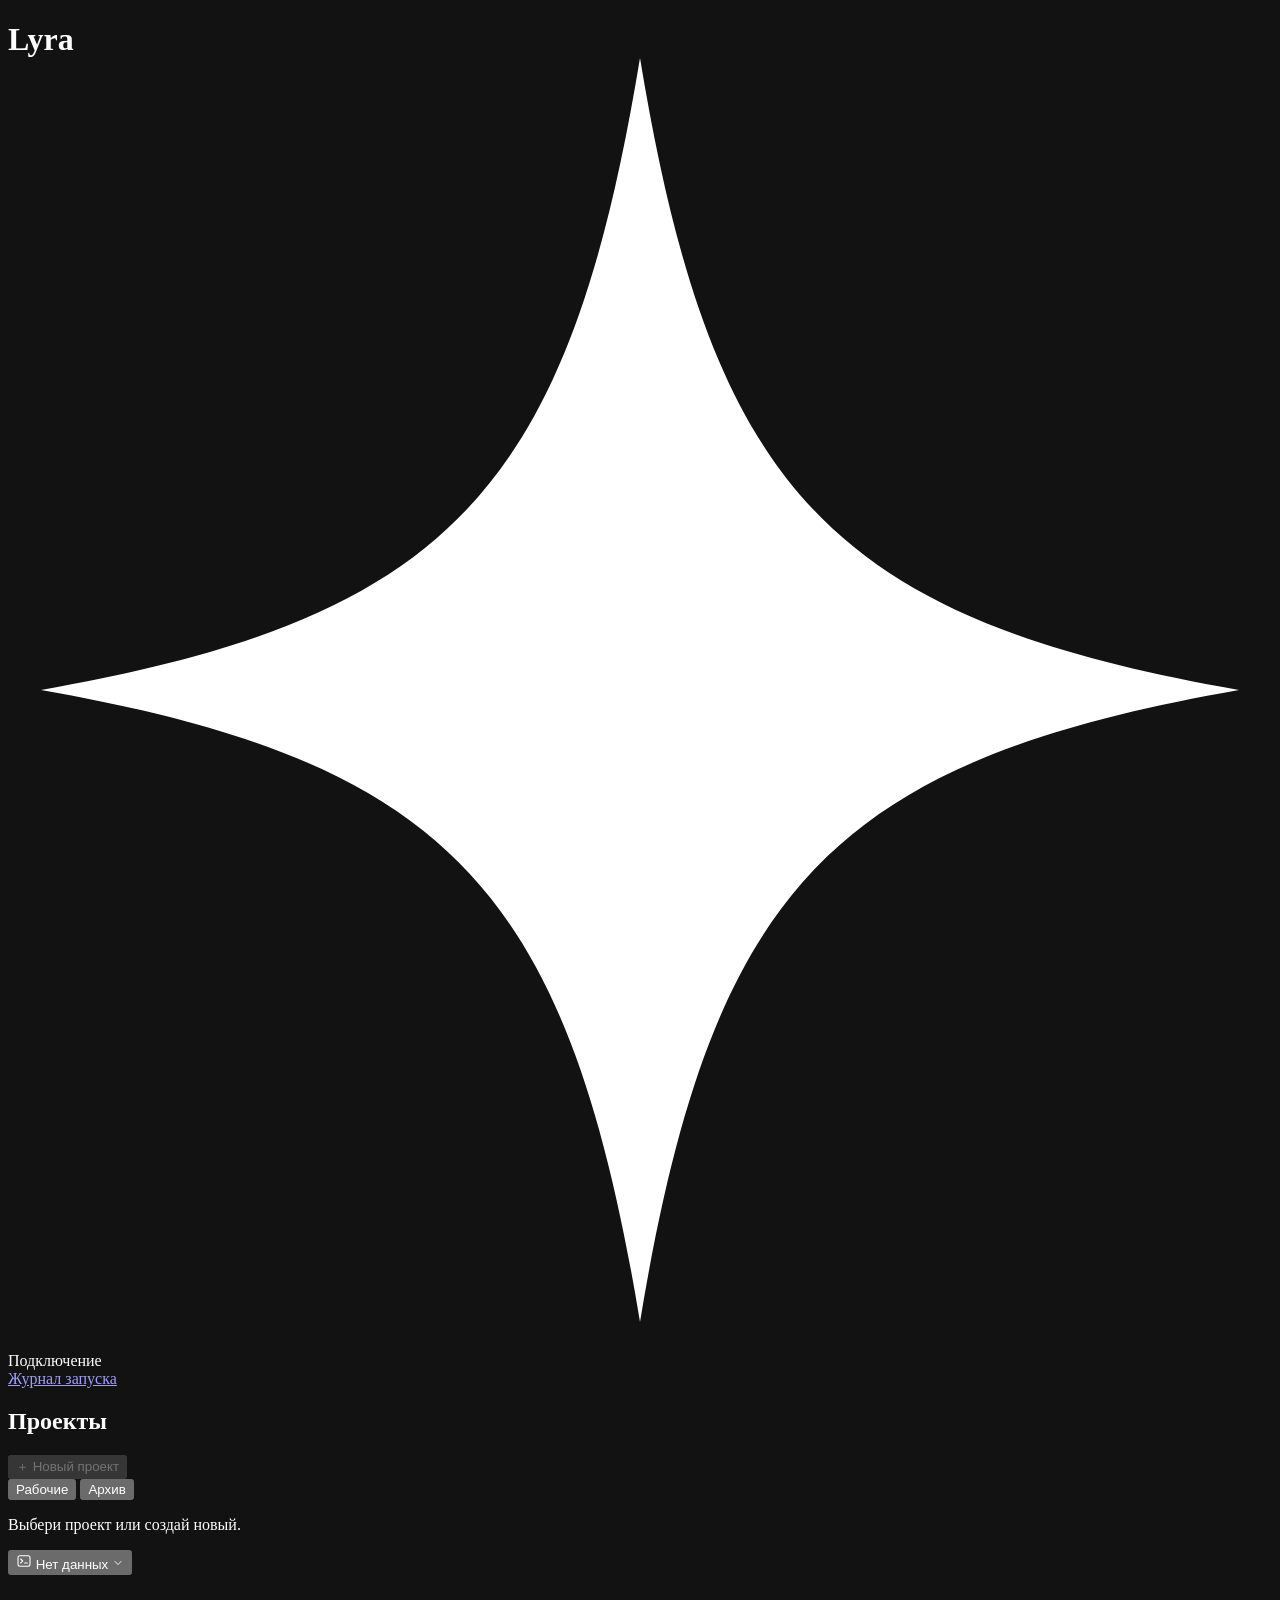
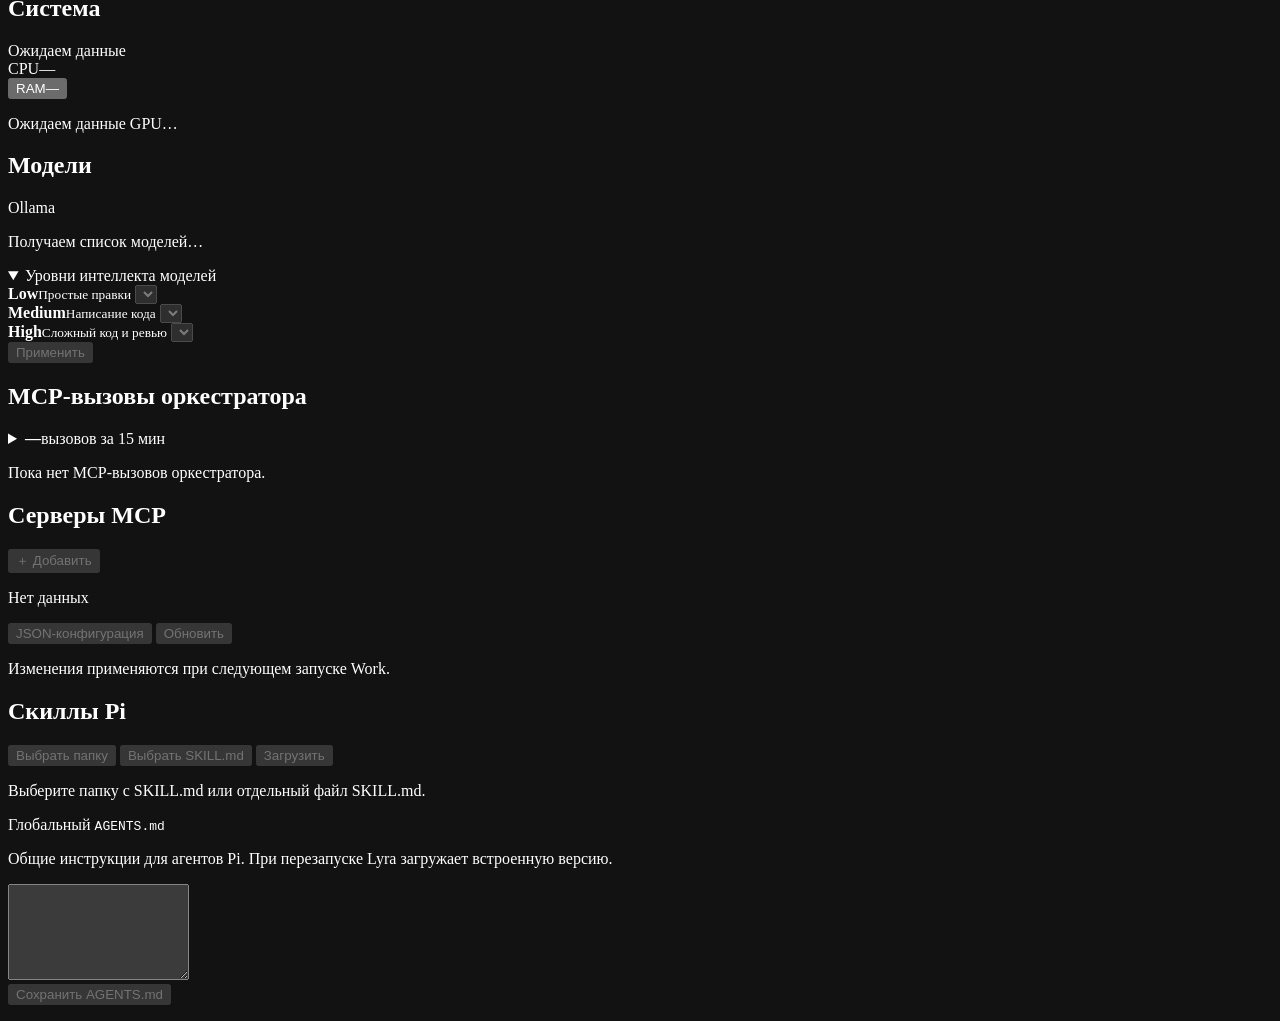
==== web/index.html @ 4cee43c1 "Replace raw MCP settings with server list and structured editor" ====
<!doctype html>
<html lang="ru">
<head>
  <meta charset="utf-8">
  <meta name="viewport" content="width=device-width, initial-scale=1">
  <meta name="color-scheme" content="dark">
  <meta name="lyra-ui-revision" content="__LYRA_UI_REVISION__">
  <title>Lyra</title>
  <link rel="icon" href="/lyra.svg" type="image/svg+xml">
  <link rel="manifest" href="/lyra.webmanifest">
  <link rel="stylesheet" href="/app.css">
  <script type="module" src="/app.js"></script>
</head>
<body>
  <main class="shell">
    <header class="topbar">
      <h1 class="identity">Lyra<svg class="identity-star" viewBox="32 11 23 23" aria-hidden="true"><path d="M43.5 11C44.8 18.9 47 21.2 54.4 22.5C47 23.8 44.8 26.1 43.5 34C42.2 26.1 40 23.8 32.6 22.5C40 21.2 42.2 18.9 43.5 11Z" fill="currentColor"/></svg></h1>
      <div class="topbar-status">
        <div id="connection" class="connection" data-state="waiting"><span></span>Подключение</div>
        <a class="startup-link" href="/startup-log">Журнал запуска</a>
      </div>
    </header>

    <section class="panel project-workspace" aria-labelledby="projects-title">
      <header class="panel-header project-workspace-header">
        <h2 id="projects-title">Проекты</h2>
        <p id="project-active-agents" class="secondary" role="status" hidden></p>
        <button id="command-pending-link" class="unload command-pending-link" type="button" hidden>Запрос команды</button>
      </header>
      <div id="command-external-host" class="command-external-host" hidden></div>
      <div class="project-split">
        <aside class="project-sidebar" aria-label="Проекты и чаты">
          <button id="new-project" class="unload project-new" type="button" disabled>＋ Новый проект</button>
          <div class="project-filters" aria-label="Список проектов">
            <button id="show-active-projects" type="button" aria-pressed="true">Рабочие</button>
            <button id="show-archived-projects" type="button" aria-pressed="false">Архив</button>
          </div>
          <nav aria-label="Проекты и чаты">
            <ul id="project-tree"></ul>
            <p id="project-tree-empty" class="secondary"></p>
          </nav>
        </aside>
        <div class="project-main">
          <header id="project-selection" class="project-selection" hidden>
            <div class="project-heading">
              <h3 id="current-project-title"></h3>
              <div id="project-header-meta" class="project-header-meta" hidden>
                <span id="project-breadcrumb" hidden></span>
                <span id="project-job-status" class="project-job-status" role="status" hidden></span>
                <span id="project-working-model" class="project-working-model" role="status" hidden>
                  <span class="project-working-dot" aria-hidden="true"></span><span id="project-working-model-name"></span>
                </span>
                <button id="project-chat-workspace" class="project-workspace-button" type="button" aria-expanded="false" aria-controls="project-workspace-popover" popovertarget="project-workspace-popover" aria-label="Рабочие папки и зависимости" title="Рабочие папки и зависимости" hidden>
                  <svg width="15" height="15" viewBox="0 0 24 24" fill="none" stroke="currentColor" stroke-width="1.6" stroke-linecap="round" stroke-linejoin="round" aria-hidden="true"><path d="M3 7a2 2 0 0 1 2-2h4l2 2h8a2 2 0 0 1 2 2v9a2 2 0 0 1-2 2H5a2 2 0 0 1-2-2z"/></svg>
                </button>
                <div id="project-workspace-popover" class="terminal-popover project-workspace-popover" popover="auto" role="group" aria-label="Рабочие папки и зависимости">
                  <p class="secondary">Рабочие папки</p>
                  <div id="project-workspace-paths"></div>
                  <p id="project-workspace-dependencies" class="secondary" hidden></p>
                </div>
              </div>
            </div>
            <div class="project-controls">
              <div id="project-mode-control" class="project-filters project-mode" hidden role="group" aria-label="Режим чата">
                <button id="project-mode-chat" type="button" aria-pressed="false" disabled title="Разговор без инструментов">Chat</button>
                <button id="project-mode-work" type="button" aria-pressed="true" disabled title="Работа с папками проекта и командами">Work</button>
              </div>
              <button id="new-project-chat" class="unload" type="button" hidden>＋ Новый чат</button>
              <button id="new-project-task" class="unload" type="button" hidden>＋ Задача</button>
            </div>
          </header>
          <div class="project-reading-wrap">
          <div class="project-reading" id="project-reading">
            <p id="project-empty" class="project-empty secondary">Выбери проект или создай новый.</p>
            <ol id="project-messages" aria-label="Сообщения чата" hidden></ol>
            <details id="project-live-thinking" class="project-thinking" hidden>
              <summary><span id="project-live-thinking-label">Размышления модели</span></summary>
              <p></p>
            </details>
            <div id="command-chat-host" class="command-chat-host" hidden>
              <section id="command-panel" class="command-panel" aria-labelledby="command-title" hidden>
              <h3 id="command-title" role="status"></h3>
              <p id="command-workspace" class="secondary"></p>
              <pre id="command-script" dir="ltr"></pre>
              <div id="command-actions">
                <button type="button" class="unload" data-action="allow">Да, запустить</button>
                <button type="button" class="unload" data-action="deny">Нет</button>
                <button type="button" class="unload" data-action="stop" hidden>Остановить</button>
              </div>
              <p id="command-error" class="secondary" role="alert" hidden></p>
            </section>
            </div>
            <div id="project-progress" class="project-progress" hidden>
              <p class="secondary" role="status">
                <span class="project-spinner" aria-hidden="true"></span><span id="project-progress-text"></span>
              </p>
              <button id="stop-project-prompt" class="unload" type="button">Остановить</button>
            </div>
          </div>
            <button id="project-scroll-bottom" class="unload project-scroll-bottom" type="button" aria-label="К последним сообщениям" title="К последним сообщениям" hidden>
              <svg width="17" height="17" viewBox="0 0 24 24" fill="none" stroke="currentColor" stroke-width="1.8" stroke-linecap="round" stroke-linejoin="round" aria-hidden="true"><path d="M12 5v14m-7-7 7 7 7-7"/></svg>
            </button>
          </div>
          <p id="project-message" class="secondary project-feedback" role="status"></p>
          <p id="project-context-notice" class="project-feedback project-context-notice" role="status" hidden></p>
          <p id="project-archive-notice" class="secondary project-feedback" hidden></p>
          <form id="project-prompt-form" class="project-composer" hidden>
            <label for="project-prompt" class="visually-hidden">Сообщение для Lyra</label>
            <textarea id="project-prompt" rows="1" placeholder="Спроси модель…" aria-label="Сообщение для Lyra" required></textarea>
            <button id="send-project-prompt" type="submit" aria-label="Отправить" title="Отправить (Enter)">
              <svg width="19" height="19" viewBox="0 0 24 24" fill="none" stroke="currentColor" stroke-width="2.2" stroke-linecap="round" stroke-linejoin="round" aria-hidden="true"><path d="M12 19V5m-7 7 7-7 7 7"/></svg>
            </button>
          </form>
          <div class="project-permissions">
            <div id="project-model-controls" class="project-model-controls" hidden>
              <button id="project-chat-model" class="terminal-mode project-model-button" type="button" aria-expanded="false" aria-controls="chat-model-popover" popovertarget="chat-model-popover" aria-label="Выбрать модель" disabled>
                <span id="project-chat-model-name">Нет доступных моделей</span>
                <svg width="12" height="12" viewBox="0 0 24 24" fill="none" stroke="currentColor" stroke-width="1.8" stroke-linecap="round" stroke-linejoin="round" aria-hidden="true"><path d="m6 9 6 6 6-6"/></svg>
              </button>
              <button id="chat-thinking" class="terminal-mode" type="button" aria-expanded="false" aria-controls="chat-thinking-popover" popovertarget="chat-thinking-popover" aria-label="Thinking" title="Thinking" hidden>
                <svg width="18" height="18" viewBox="0 0 24 24" fill="none" stroke="currentColor" stroke-width="1.6" stroke-linecap="round" stroke-linejoin="round" aria-hidden="true"><path d="M12 18V5a3 3 0 0 0-6-.5 4 4 0 0 0-2 6.5 4 4 0 0 0 1 7.5A4 4 0 0 0 12 18Zm0 0V5a3 3 0 0 1 6-.5 4 4 0 0 1 2 6.5 4 4 0 0 1-1 7.5A4 4 0 0 1 12 18ZM8 10c0 2 2 3 4 3m4-3c0 2-2 3-4 3M6 4.5 7 7m11-2.5L17 7M5 18.5l2-2.5m12 2.5L17 16"/></svg>
                <svg width="12" height="12" viewBox="0 0 24 24" fill="none" stroke="currentColor" stroke-width="1.8" stroke-linecap="round" stroke-linejoin="round" aria-hidden="true"><path d="m6 9 6 6 6-6"/></svg>
                <span id="chat-thinking-label" class="visually-hidden">Thinking</span>
              </button>
            </div>
            <button id="command-settings-global" class="terminal-mode" type="button" aria-expanded="false" aria-controls="command-settings-popover" popovertarget="command-settings-popover" title="Терминал — глобальные разрешения Lyra">
              <svg width="16" height="16" viewBox="0 0 24 24" fill="none" stroke="currentColor" stroke-width="1.6" stroke-linecap="round" stroke-linejoin="round" aria-hidden="true"><rect x="3" y="4" width="18" height="16" rx="3"/><path d="m7 9 3 3-3 3m6 0h4"/></svg>
              <span id="command-mode-label">Нет данных</span>
              <svg width="12" height="12" viewBox="0 0 24 24" fill="none" stroke="currentColor" stroke-width="1.8" stroke-linecap="round" stroke-linejoin="round" aria-hidden="true"><path d="m6 9 6 6 6-6"/></svg>
            </button>
          </div>
        </div>
      </div>
      <div id="command-settings-popover" class="terminal-popover" popover="auto" role="group" aria-labelledby="command-settings-title">
        <p id="command-settings-title" class="secondary">Терминал · для всей Lyra</p>
        <div id="command-mode" class="terminal-options" role="group" aria-label="Разрешения команд">
          <button type="button" data-mode="ask" aria-pressed="false" disabled><span>Спрашивать всегда</span><span class="terminal-check" aria-hidden="true">✓</span></button>
          <button type="button" data-mode="allow_all" aria-pressed="false" disabled><span>Разрешать всегда</span><span class="terminal-check" aria-hidden="true">✓</span></button>
        </div>
        <p id="command-settings-error" class="secondary" role="status" hidden></p>
        <div class="terminal-notifications">
          <button id="command-notifications" class="unload" type="button" hidden>Включить уведомления</button>
          <p id="command-notification-status" class="secondary" role="status" hidden></p>
        </div>
      </div>
      <div id="chat-model-popover" class="terminal-popover chat-model-popover" popover="auto" role="group" aria-label="Выбор модели">
        <p class="secondary">Модель</p>
        <div id="chat-model-options" class="terminal-options"></div>
      </div>
      <div id="chat-thinking-popover" class="terminal-popover" popover="auto" role="group" aria-labelledby="chat-thinking-title">
        <p id="chat-thinking-title" class="secondary">Thinking</p>
        <p id="chat-thinking-name" class="secondary"></p>
        <div id="chat-thinking-options" class="terminal-options" role="group" aria-label="Уровень thinking"></div>
        <p id="chat-thinking-note" class="secondary" hidden>Для этой модели Off использует минимальный уровень thinking.</p>
        <p id="chat-thinking-feedback" class="secondary" role="status" hidden></p>
      </div>
      <dialog closedby="any" id="project-task-dialog" class="project-dialog" aria-labelledby="project-task-title">
        <form id="project-task-form" class="project-form">
          <h3 id="project-task-title">Новая задача</h3>
          <label for="project-task-name">Название</label>
          <input id="project-task-name" type="text" maxlength="120" required autofocus>
          <label for="project-task-model">Модель</label>
          <select id="project-task-model" required></select>
          <label for="project-task-prompt">Что нужно сделать</label>
          <textarea id="project-task-prompt" rows="5" maxlength="8000" required></textarea>
          <label class="pin"><input id="project-task-parallel" type="checkbox"> Можно выполнять параллельно</label>
          <p id="project-task-form-message" class="project-feedback" role="status"></p>
          <div class="project-controls project-dialog-actions">
            <button id="cancel-project-task-form" class="unload" type="button">Отмена</button>
            <button type="submit">В очередь</button>
          </div>
        </form>
      </dialog>
      <dialog closedby="any" id="project-dialog" class="project-dialog" aria-labelledby="project-dialog-title">
        <form id="project-form" class="project-form">
          <h3 id="project-dialog-title">Новый проект</h3>
          <label for="project-name">Название</label>
          <input id="project-name" type="text" maxlength="120" required autofocus>
          <div class="project-folder-settings">
            <span>Рабочие папки</span>
            <button id="pick-project-folder" class="unload" type="button">Выбрать папку</button>
          </div>
          <p id="project-folder-empty" class="secondary">Папку можно добавить позже. Первый чат сможет создавать файлы и папки во внутренней рабочей папке проекта.</p>
          <ul id="project-folders" aria-label="Рабочие папки"></ul>
          <p id="project-form-message" class="secondary project-feedback" role="status"></p>
          <div class="project-controls project-dialog-actions">
            <button id="cancel-project" class="unload" type="button">Отмена</button>
            <button type="submit">Сохранить</button>
          </div>
        </form>
      </dialog>
      <div id="project-entry-menu" class="project-action-menu" popover="auto"></div>
      <dialog closedby="any" id="group-context-dialog" class="project-dialog group-context-dialog" aria-labelledby="group-context-title">
        <form id="group-context-form" class="project-form">
          <h3 id="group-context-title">CONTEXT.md</h3>
          <p class="secondary">Общая цель и ограничения передаются всем агентам группы. Результаты чатов добавляются автоматически.</p>
          <label for="group-context-brief">Общая цель и ограничения (Markdown)</label>
          <textarea id="group-context-brief" rows="5" maxlength="8000" readonly></textarea>
          <div class="project-controls">
            <button id="group-context-save" type="submit" disabled>Сохранить цель</button>
            <button id="group-context-reload" class="unload" type="button">Обновить</button>
          </div>
          <p id="group-context-message" class="secondary project-feedback" role="status"></p>
          <h4>Общий контекст группы</h4>
          <div id="group-context-preview" class="group-context-preview"></div>
          <div class="project-controls project-dialog-actions">
            <button id="group-context-download" class="unload" type="button" disabled>Скачать .md</button>
            <button id="group-context-close" class="unload" type="button">Закрыть</button>
          </div>
        </form>
      </dialog>
      <dialog closedby="any" id="project-group-dialog" class="project-dialog" aria-labelledby="project-group-dialog-title">
        <form id="project-group-form" class="project-form">
          <h3 id="project-group-dialog-title">Настройки группы</h3>
          <label for="project-group-name">Название группы</label>
          <input id="project-group-name" type="text" maxlength="120" required autofocus>
          <p id="project-group-form-message" class="secondary project-feedback" role="status"></p>
          <div class="project-controls project-dialog-actions">
            <button id="cancel-project-group" class="unload" type="button">Отмена</button>
            <button type="submit">Сохранить</button>
          </div>
        </form>
      </dialog>
      <dialog closedby="any" id="project-chat-dialog" class="project-dialog" aria-labelledby="project-chat-dialog-title">
        <form id="project-chat-form" class="project-form">
          <h3 id="project-chat-dialog-title">Новый чат</h3>
          <label for="project-chat-name">Название чата</label>
          <input id="project-chat-name" type="text" maxlength="120" required autofocus>
          <p id="project-chat-form-message" class="secondary project-feedback" role="status"></p>
          <div class="project-controls project-dialog-actions">
            <button id="cancel-project-chat" class="unload" type="button">Отмена</button>
            <button id="save-project-chat" type="submit">Создать чат</button>
          </div>
        </form>
      </dialog>
    </section>

    <div id="dashboard-layout" class="layout">
      <section class="panel system-panel" aria-labelledby="system-title">
        <header class="panel-header"><h2 id="system-title">Система</h2><span id="sampled" class="metrics-freshness" data-state="waiting" role="status" tabindex="0">Ожидаем данные</span></header>
        <div class="panel-body system">
          <div class="system-host">
            <div class="metric"><span>CPU</span><output id="cpu-value">—</output></div>
            <button id="ram-expand" class="metric ram-trigger" type="button" aria-haspopup="dialog" aria-controls="ram-dialog">
              <span>RAM</span><span class="ram-total"><output id="ram-value">—</output><span class="chevron" aria-hidden="true"></span></span>
              <meter id="ram" aria-label="Загрузка RAM" max="100" hidden></meter>
            </button>
          </div>
          <div id="gpus" class="gpus"></div>
          <p id="no-gpu" class="secondary gpu-empty">Ожидаем данные GPU…</p>
          <p id="ollama-memory-warning" class="memory-warning system-memory-warning" role="status" hidden></p>
        </div>
      </section>

      <div id="model-workspace" class="model-workspace">
        <div id="workspace-resizer" class="column-resizer" role="separator" aria-orientation="vertical" aria-labelledby="model-title" aria-controls="model-workspace" title="Потяните, чтобы изменить ширину" tabindex="0"></div>
        <section id="models-panel" class="panel models-panel" aria-labelledby="model-title">
          <header class="panel-header"><h2 id="model-title">Модели</h2><span id="ollama" class="service">Ollama</span></header>
          <div class="panel-body">
            <ul id="model-list" class="model-list" aria-label="Установленные модели Ollama" hidden></ul>
            <p id="model-list-message" class="secondary">Получаем список моделей…</p>
            <div id="selected-model" hidden>
              <strong id="model-name" class="model-name">—</strong>
              <button id="edit-description" class="model-description-text" type="button" title="Нажмите, чтобы редактировать описание" aria-label="Редактировать описание модели" disabled>Добавить описание…</button>
              <form id="model-description-form" hidden>
                <textarea id="model-description" rows="3" maxlength="2000" aria-label="Описание модели" placeholder="Добавить описание…" disabled></textarea>
                <div class="description-actions">
                  <button id="save-description" class="unload" type="submit" disabled>Сохранить</button>
                  <button id="cancel-description" class="unload" type="button">Отмена</button>
                </div>
              </form>
              <dl id="model-details" class="facts" hidden>
                <div><dt>Контекст</dt><dd id="context">—</dd></div>
                <div><dt>VRAM раннера по Ollama</dt><dd id="model-vram">—</dd></div>
              </dl>
              <details id="context-settings-details" class="context-settings-details">
                <summary>
                  <span>Размер контекста</span>
                  <span id="context-summary-value" class="context-summary-value">Авто</span>
                </summary>
                <form id="context-form" class="context-settings">
                  <label for="context-size">Размер контекста</label>
                  <output id="context-choice" for="context-size">Авто</output>
                  <input id="context-size" type="range" min="0" max="7" step="1" value="0" aria-describedby="context-note context-memory-warning" disabled>
                  <p id="context-note" class="secondary">Лимит действует при следующей загрузке.</p>
                  <button id="save-context" class="unload" type="submit" disabled>Применить</button>
                  <span id="context-feedback" class="secondary" role="status"></span>
                </form>
              </details>
              <p id="context-memory-warning" class="memory-warning" role="status" hidden></p>
              <div class="model-actions">
                <label class="pin"><input id="pin-model" type="checkbox" disabled> Держать в памяти</label>
                <button id="unload-model" class="unload" type="button" disabled>Выгрузить</button>
              </div>
            </div>
            <details id="model-roles" class="model-roles" open>
              <summary>Уровни интеллекта моделей</summary>
              <form id="model-roles-form">
                <div class="model-role-row">
                  <label for="role-low"><strong>Low</strong><small id="role-low-hint">Простые правки</small></label>
                  <select id="role-low" name="low" aria-describedby="role-low-hint" disabled></select>
                </div>
                <div class="model-role-row">
                  <label for="role-medium"><strong>Medium</strong><small id="role-medium-hint">Написание кода</small></label>
                  <select id="role-medium" name="medium" aria-describedby="role-medium-hint" disabled></select>
                </div>
                <div class="model-role-row">
                  <label for="role-high"><strong>High</strong><small id="role-high-hint">Сложный код и ревью</small></label>
                  <select id="role-high" name="high" aria-describedby="role-high-hint" disabled></select>
                </div>
                <div class="model-role-actions">
                  <button id="save-model-roles" class="unload" type="submit" disabled>Применить</button>
                  <p id="model-roles-feedback" class="secondary" role="status"></p>
                </div>
              </form>
            </details>
            <p id="model-error" class="secondary model-error" role="alert" hidden></p>
          </div>
        </section>
        <section id="benchmark-panel" class="panel model-benchmark" aria-labelledby="benchmark-title" hidden>
          <div id="benchmark-resizer" class="column-resizer" role="separator" aria-orientation="vertical" aria-labelledby="benchmark-title" aria-controls="benchmark-panel" title="Потяните, чтобы изменить ширину" tabindex="0"></div>
          <header class="benchmark-heading">
            <h2 id="benchmark-title">Бенчмарк</h2>
          </header>
          <div class="benchmark-body">
            <p id="benchmark-model" class="benchmark-model-name"></p>
            <div class="model-actions benchmark-actions">
              <button id="benchmark-profile-run" class="unload" type="button" disabled>Полный бенчмарк</button>
              <button id="benchmark-stop" class="unload" type="button" title="Завершить текущий замер и сохранить результаты" hidden disabled>Остановить</button>
            </div>
            <p id="benchmark-summary" class="secondary" role="status"></p>
            <div id="benchmark-results" class="benchmark-metric" hidden>
              <p class="benchmark-metric-label">Среднее время запуска</p>
              <output id="benchmark-launch-time">—</output>
              <p id="benchmark-count"></p>
            </div>
            <section id="benchmark-profile" aria-labelledby="benchmark-profile-title" hidden>
              <h3 id="benchmark-profile-title" class="visually-hidden">Результаты бенчмарка</h3>
              <div class="benchmark-table-scroll" role="region" aria-label="Результаты замеров" tabindex="0">
                <table aria-labelledby="benchmark-profile-title" aria-describedby="benchmark-profile-note">
                  <thead><tr>
                    <th scope="col">Контекст</th>
                    <th scope="col" title="Подтверждённая VRAM для Auto">VRAM</th>
                    <th scope="col" title="Обработка входных токенов / генерация выходных токенов">ток/с</th>
                    <th scope="col" title="Время холодной загрузки модели">Запуск</th>
                    <th scope="col"><span class="visually-hidden">Результат</span></th>
                  </tr></thead>
                  <tbody id="benchmark-profile-results"></tbody>
                </table>
              </div>
              <p id="benchmark-profile-note" class="secondary"></p>
              <p id="benchmark-profile-auto" class="secondary" hidden></p>
              <details id="benchmark-profile-diagnostics" hidden>
                <summary>Диагностика прогона</summary>
                <p id="benchmark-profile-reason" class="secondary"></p>
              </details>
            </section>
            <p id="pi-check-status" class="benchmark-pi-status secondary" role="status"></p>
          </div>
        </section>
      </div>

      <div class="activity">
        <section class="panel" aria-labelledby="sessions-title">
          <header class="panel-header"><h2 id="sessions-title">MCP-вызовы оркестратора</h2></header>
          <div class="panel-body sessions-body">
            <details id="session-recent" class="session-recent">
              <summary><strong id="session-recent-total">—</strong><span>вызовов за 15 мин</span></summary>
              <ul id="session-recent-tools" aria-label="Вызовы по инструментам"></ul>
              <p class="secondary">Все MCP-вызовы оркестратора с момента запуска Lyra в пределах окна.</p>
            </details>
            <p id="session-message" class="secondary">Пока нет MCP-вызовов оркестратора.</p>
            <ul id="session-list" class="session-list" aria-label="Группы MCP-вызовов оркестратора"></ul>
            <div id="session-detail" hidden>
              <div class="session-log-heading"><span>Вызовы группы</span><span class="secondary">Новые сверху</span></div>
              <p id="session-omitted" class="secondary" hidden></p>
              <ol id="session-events" class="session-events" aria-label="MCP-вызовы от новых к старым"></ol>
            </div>
          </div>
        </section>
        <section class="panel" aria-labelledby="mcp-servers-title">
          <header class="panel-header mcp-servers-header">
            <h2 id="mcp-servers-title">Серверы MCP</h2>
            <button id="mcp-servers-add" class="unload" type="button" disabled>＋ Добавить</button>
          </header>
          <div class="panel-body mcp-servers-body">
            <p id="mcp-servers-count" class="secondary">Нет данных</p>
            <ul id="mcp-servers-list" aria-label="Настроенные MCP-серверы"></ul>
            <p id="mcp-servers-empty" class="secondary" hidden>Добавь локальный сервер или подключись к MCP по HTTP.</p>
            <p id="mcp-servers-status" class="secondary" role="status"></p>
            <div class="mcp-servers-footer">
              <button id="mcp-servers-json" class="terminal-mode" type="button" disabled>JSON-конфигурация</button>
              <button id="mcp-servers-reload" class="terminal-mode" type="button" disabled>Обновить</button>
            </div>
            <p class="secondary mcp-servers-note">Изменения применяются при следующем запуске Work.</p>
          </div>
        </section>

        <section class="panel" aria-labelledby="skills-title">
          <header class="panel-header"><h2 id="skills-title">Скиллы Pi</h2></header>
          <div class="panel-body skills-body">
            <form id="skill-import">
              <div class="skill-import-controls">
                <input id="skill-folder" type="file" webkitdirectory hidden>
                <input id="skill-file" type="file" accept=".md" hidden>
                <button id="pick-skill-folder" class="unload" type="button" disabled>Выбрать папку</button>
                <button id="pick-skill-file" class="unload" type="button" disabled>Выбрать SKILL.md</button>
                <button id="install-skill" class="unload" type="submit" disabled>Загрузить</button>
              </div>
              <p id="skill-selection" class="secondary" role="status">Выберите папку с SKILL.md или отдельный файл SKILL.md.</p>
            </form>
            <p id="skill-result" class="secondary" role="status"></p>
            <p id="skill-catalog-message" class="secondary"></p>
            <ul id="skill-catalog" aria-label="Обычные скиллы"></ul>
            <details id="role-skills" class="role-skills" hidden>
              <summary>Ролевые скиллы Lyra <span id="role-skill-count" class="secondary"></span></summary>
              <ul id="role-skill-catalog" aria-label="Ролевые скиллы Lyra"></ul>
            </details>
            <form id="agents-form">
              <label for="agents-content">Глобальный <code>AGENTS.md</code></label>
              <p id="agents-help" class="secondary">Общие инструкции для агентов Pi. При перезапуске Lyra загружает встроенную версию.</p>
              <textarea id="agents-content" rows="6" aria-describedby="agents-help" readonly></textarea>
              <div class="skill-import-controls">
                <button id="save-agents" class="unload" type="submit" disabled>Сохранить AGENTS.md</button>
              </div>
              <p id="agents-result" class="secondary" role="status"></p>
            </form>
          </div>
        </section>
      </div>
    </div>
  </main>
  <dialog closedby="any" id="mcp-server-dialog" class="project-dialog mcp-server-dialog" aria-labelledby="mcp-server-title">
    <form id="mcp-server-form" class="project-form">
      <h3 id="mcp-server-title">Добавить MCP-сервер</h3>
      <label for="mcp-server-name">Имя сервера</label>
      <input id="mcp-server-name" type="text" required pattern="[A-Za-z0-9_\-]+" placeholder="filesystem" autocomplete="off" spellcheck="false">
      <label for="mcp-server-description">Описание <span class="secondary">(необязательно)</span></label>
      <input id="mcp-server-description" type="text" placeholder="Доступ к файлам проекта">
      <label for="mcp-server-transport">Подключение</label>
      <select id="mcp-server-transport">
        <option value="stdio">Локальный процесс (stdio)</option>
        <option value="streamable-http">Удалённый сервер (Streamable HTTP)</option>
      </select>
      <fieldset id="mcp-server-local" class="mcp-server-fields">
        <label for="mcp-server-command">Команда запуска</label>
        <input id="mcp-server-command" type="text" placeholder="npx, uvx, node…" autocomplete="off" spellcheck="false" required>
        <div class="mcp-field-header"><span>Аргументы</span><button id="mcp-server-add-arg" class="terminal-mode" type="button">＋ Аргумент</button></div>
        <div id="mcp-server-args" class="mcp-dynamic-fields"></div>
        <label for="mcp-server-cwd">Рабочая папка <span class="secondary">(необязательно)</span></label>
        <input id="mcp-server-cwd" type="text" placeholder="C:\path\to\server" spellcheck="false">
        <div class="mcp-field-header"><span>Переменные окружения</span><button id="mcp-server-add-env" class="terminal-mode" type="button">＋ Переменная</button></div>
        <div id="mcp-server-env" class="mcp-dynamic-fields"></div>
      </fieldset>
      <fieldset id="mcp-server-remote" class="mcp-server-fields" hidden disabled>
        <label for="mcp-server-url">URL сервера</label>
        <input id="mcp-server-url" type="url" placeholder="https://example.com/mcp" autocomplete="off" spellcheck="false" required>
        <div class="mcp-field-header"><span>HTTP-заголовки</span><button id="mcp-server-add-header" class="terminal-mode" type="button">＋ Заголовок</button></div>
        <div id="mcp-server-headers" class="mcp-dynamic-fields"></div>
      </fieldset>
      <p class="secondary mcp-servers-note">Для секретов можно использовать переменные окружения, например ${API_TOKEN}.</p>
      <label class="pin"><input id="mcp-server-enabled" type="checkbox" checked> Включён</label>
      <details id="mcp-server-advanced" class="mcp-server-advanced">
        <summary>Дополнительные настройки</summary>
        <div class="mcp-server-fields">
          <label for="mcp-server-timeout">Таймаут (timeout)</label>
          <input id="mcp-server-timeout" type="number" min="1" max="4294967295" step="1" placeholder="По умолчанию">
          <label for="mcp-server-exposure">Доступность инструментов</label>
          <select id="mcp-server-exposure"><option value="direct">Открыты (direct)</option><option value="hidden">Скрыты (hidden)</option></select>
          <div class="mcp-field-header"><span>Исключения для инструментов</span><button id="mcp-server-add-tool" class="terminal-mode" type="button">＋ Правило</button></div>
          <div id="mcp-server-tools" class="mcp-dynamic-fields"></div>
        </div>
      </details>
      <p id="mcp-server-form-status" class="secondary project-feedback" role="status"></p>
      <div class="project-controls project-dialog-actions">
        <button id="mcp-server-cancel" class="unload" type="button">Отмена</button>
        <button id="mcp-server-save" type="submit">Сохранить</button>
      </div>
    </form>
  </dialog>
  <dialog closedby="any" id="mcp-json-dialog" class="project-dialog mcp-server-dialog" aria-labelledby="mcp-json-title">
    <form id="mcp-json-form" class="project-form">
      <h3 id="mcp-json-title">JSON-конфигурация MCP</h3>
      <p class="secondary">Можно вставить готовый объект mcpServers вместе с его внешним ключом. Сохранение заменит весь список серверов.</p>
      <textarea id="mcp-json-editor" rows="12" spellcheck="false" aria-label="JSON-конфигурация MCP"></textarea>
      <p id="mcp-json-status" class="secondary project-feedback" role="status"></p>
      <div class="project-controls project-dialog-actions">
        <button id="mcp-json-cancel" class="unload" type="button">Отмена</button>
        <button id="mcp-json-save" type="submit">Сохранить</button>
      </div>
    </form>
  </dialog>
  <dialog closedby="any" id="ram-dialog" class="ram-dialog" aria-labelledby="ram-title">
    <header class="panel-header">
      <h2 id="ram-title">Использование RAM</h2>
      <form method="dialog"><button class="unload" type="submit">Закрыть</button></form>
    </header>
    <div class="ram-breakdown">
      <div id="ram-windows" class="ram-windows" hidden>
        <span>Windows · ядро и драйверы</span><output id="ram-windows-value"></output>
      </div>
      <p id="ram-message" class="secondary">Считаем память приложений…</p>
      <ul id="ram-list" aria-label="Приложения по использованию RAM"></ul>
      <dl class="ram-remainder">
        <div id="ram-other" hidden>
          <dt title="Собственная физическая память измеренных процессов ниже порога или за пределами топ-7">Другие процессы</dt><dd id="ram-other-value"></dd>
        </div>
        <div id="ram-unattributed" hidden>
          <dt title="Разница между общей занятой RAM и измеренными строками. Сюда может входить общая память, сжатая память и системные выделения.">Прочая память</dt><dd id="ram-unattributed-value"></dd>
        </div>
      </dl>
    </div>
  </dialog>
  <template id="model-pin-icon">
    <svg class="list-model-pin" viewBox="0 0 16 16" role="img" aria-label="Закреплена в памяти" hidden>
      <title>Закреплена в памяти</title>
      <path d="M6 2h4L9.5 6l2.5 2.5V10H4V8.5L6.5 6 6 2Zm2 8v4" fill="none" stroke="currentColor" stroke-width="1.4" stroke-linecap="round" stroke-linejoin="round"/>
    </svg>
  </template>
  <template id="model-ai-icon">
    <svg class="list-model-ai" viewBox="0 0 16 16" role="img" hidden>
      <title></title>
      <path d="M8 2v3M6.5 2h3M2.5 8v3m11-3v3" fill="none" stroke="currentColor" stroke-width="1.3" stroke-linecap="round"/>
      <rect x="3.5" y="5" width="9" height="8" rx="2" fill="none" stroke="currentColor" stroke-width="1.3"/>
      <circle cx="6" cy="8.5" r=".8" fill="currentColor"/>
      <circle cx="10" cy="8.5" r=".8" fill="currentColor"/>
    </svg>
  </template>
</body>
</html>
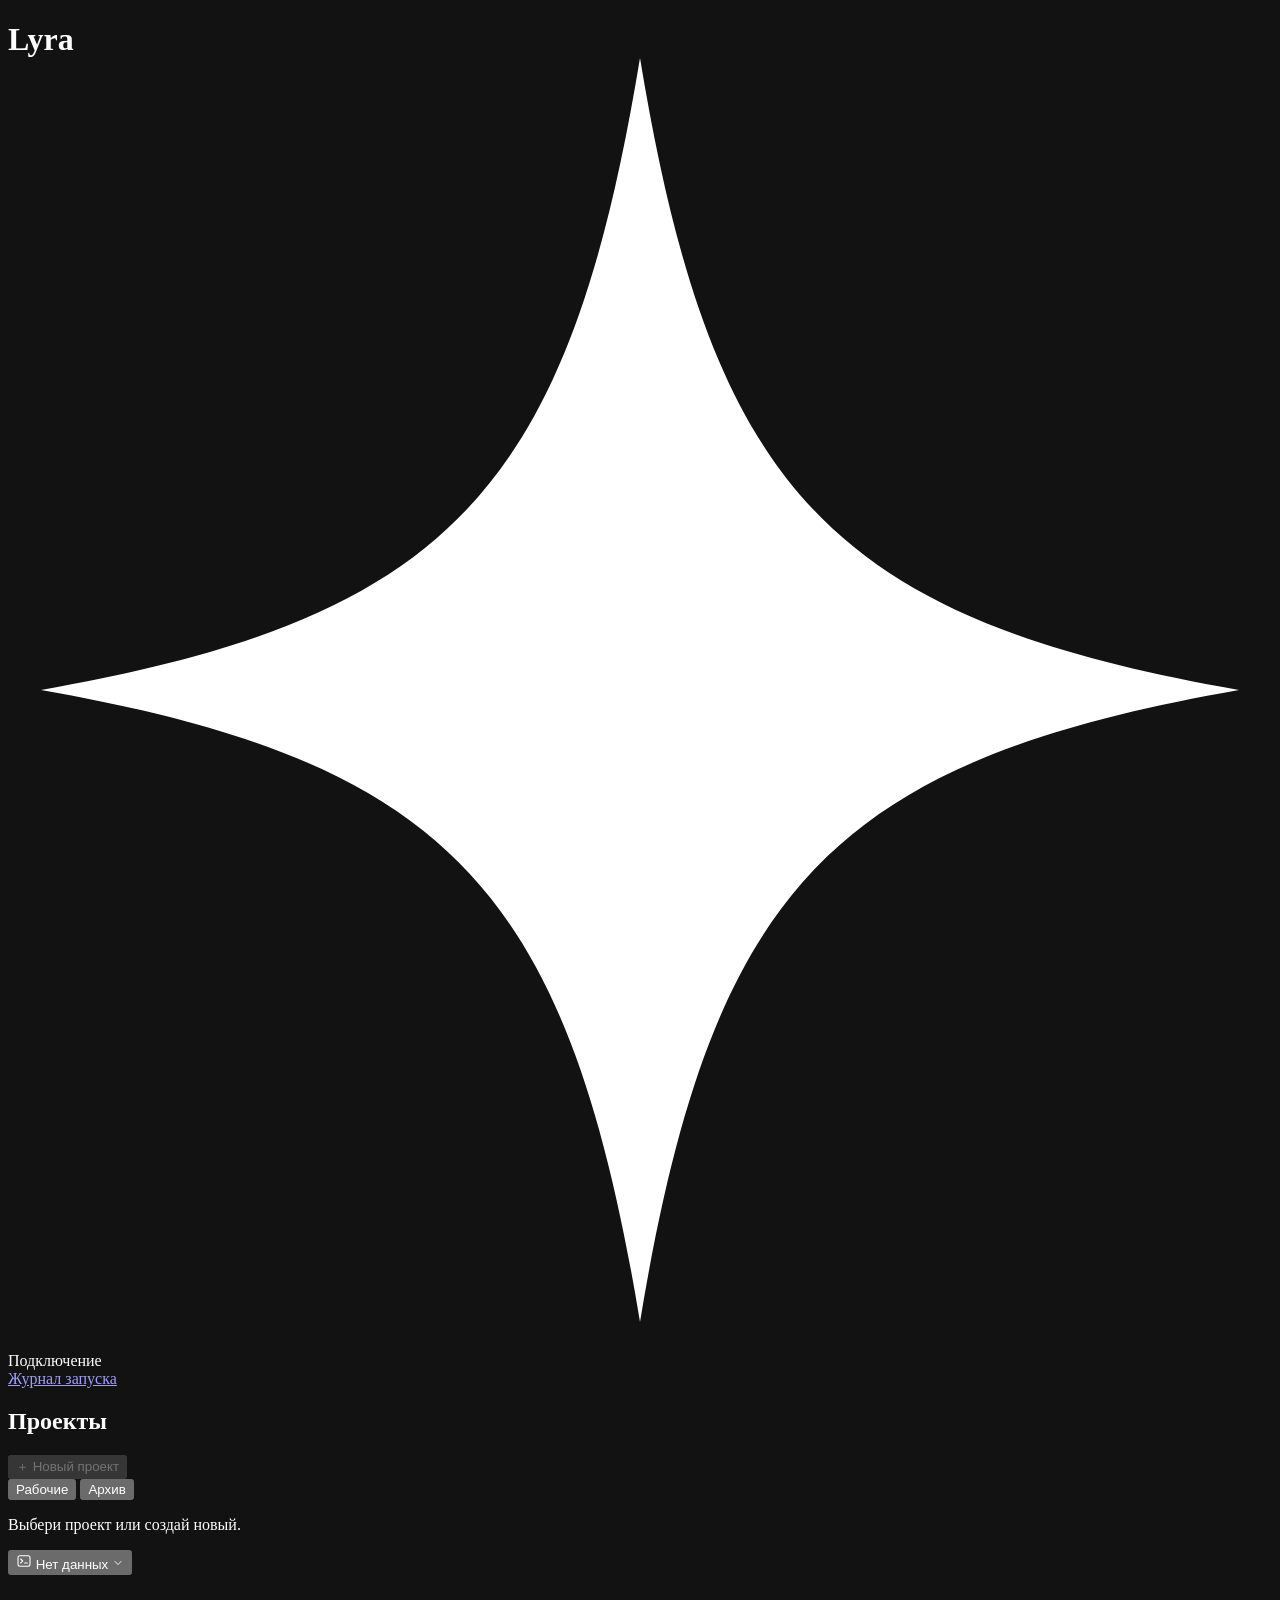
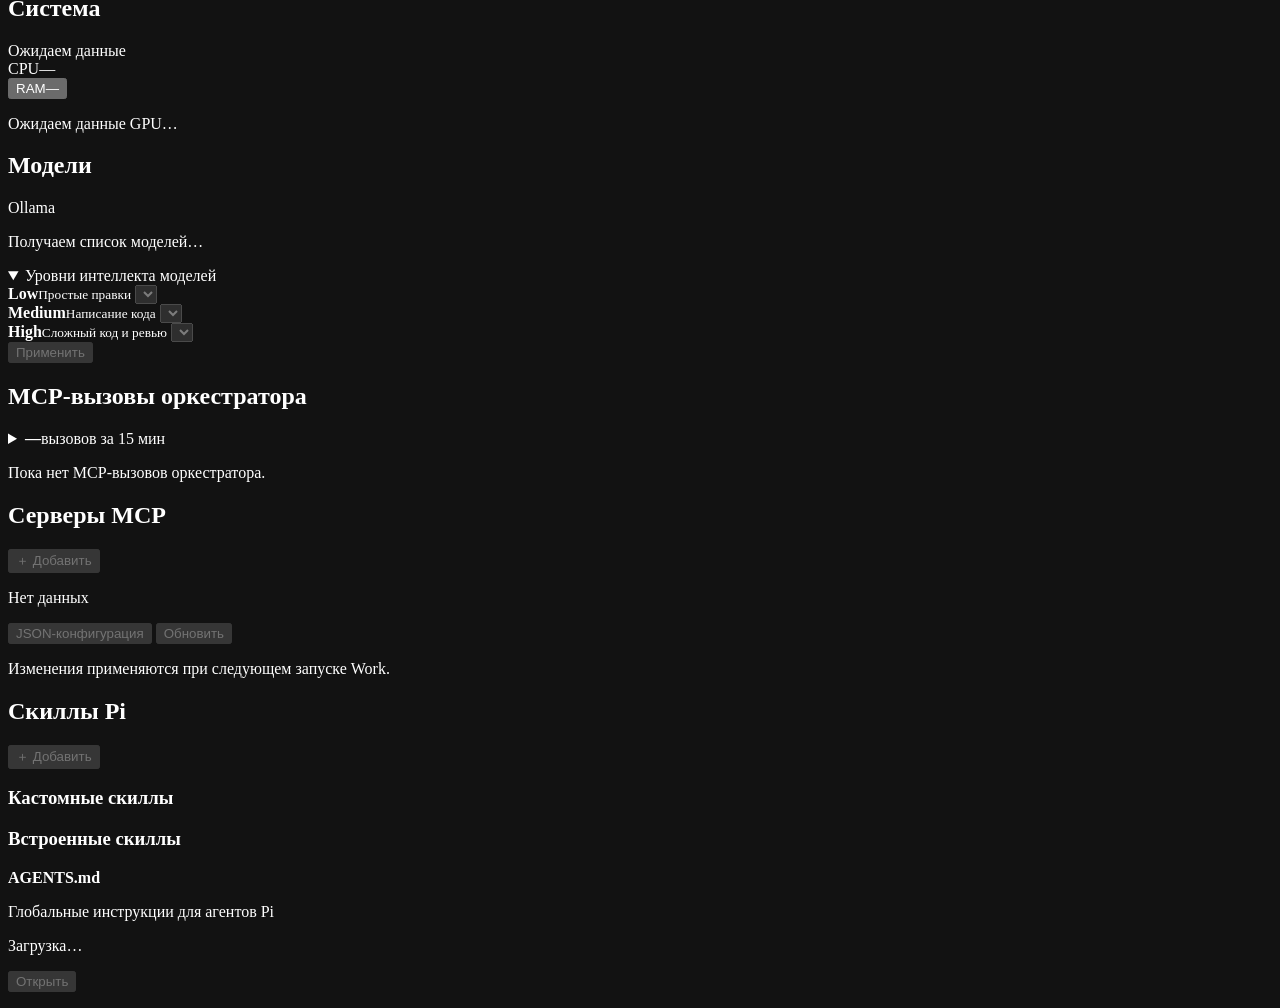
==== commit 3d790537: "Unify skills settings with MCP and move AGENTS.md into a focused editor" ====
--- a/web/index.html
+++ b/web/index.html
@@ -397,39 +397,77 @@
         </section>
 
         <section class="panel" aria-labelledby="skills-title">
-          <header class="panel-header"><h2 id="skills-title">Скиллы Pi</h2></header>
+          <header class="panel-header mcp-servers-header">
+            <h2 id="skills-title">Скиллы Pi</h2>
+            <button id="add-skill" class="unload" type="button" disabled>＋ Добавить</button>
+          </header>
           <div class="panel-body skills-body">
-            <form id="skill-import">
-              <div class="skill-import-controls">
-                <input id="skill-folder" type="file" webkitdirectory hidden>
-                <input id="skill-file" type="file" accept=".md" hidden>
-                <button id="pick-skill-folder" class="unload" type="button" disabled>Выбрать папку</button>
-                <button id="pick-skill-file" class="unload" type="button" disabled>Выбрать SKILL.md</button>
-                <button id="install-skill" class="unload" type="submit" disabled>Загрузить</button>
+            <p id="skill-result" class="secondary" role="status"></p>
+            <p id="skill-catalog-message" class="secondary" role="status"></p>
+            <section class="skill-group" aria-labelledby="custom-skills-title">
+              <div class="skill-group-heading"><h3 id="custom-skills-title">Кастомные скиллы</h3><span id="custom-skill-count" class="secondary"></span></div>
+              <ul id="skill-catalog" class="settings-list" aria-label="Кастомные скиллы"></ul>
+              <p id="custom-skills-empty" class="secondary" hidden>Нет кастомных скиллов. Добавь папку или SKILL.md.</p>
+            </section>
+            <section class="skill-group" aria-labelledby="builtin-skills-title">
+              <div class="skill-group-heading"><h3 id="builtin-skills-title">Встроенные скиллы</h3><span id="builtin-skill-count" class="secondary"></span></div>
+              <ul id="builtin-skill-catalog" class="settings-list" aria-label="Встроенные скиллы"></ul>
+              <p id="builtin-skills-empty" class="secondary" hidden>Нет встроенных скиллов.</p>
+            </section>
+            <details id="role-skills" class="role-skills" hidden>
+              <summary>Ролевые скиллы <span id="role-skill-count" class="secondary"></span></summary>
+              <ul id="role-skill-catalog" class="settings-list" aria-label="Ролевые скиллы Lyra"></ul>
+              <p class="secondary skill-role-note">При отключении расширенные инструкции не загружаются. Базовая роль сохраняется.</p>
+            </details>
+            <div class="agents-card settings-row">
+              <div class="settings-info">
+                <strong>AGENTS.md</strong>
+                <p>Глобальные инструкции для агентов Pi</p>
+                <p id="agents-summary">Загрузка…</p>
               </div>
-              <p id="skill-selection" class="secondary" role="status">Выберите папку с SKILL.md или отдельный файл SKILL.md.</p>
-            </form>
-            <p id="skill-result" class="secondary" role="status"></p>
-            <p id="skill-catalog-message" class="secondary"></p>
-            <ul id="skill-catalog" aria-label="Обычные скиллы"></ul>
-            <details id="role-skills" class="role-skills" hidden>
-              <summary>Ролевые скиллы Lyra <span id="role-skill-count" class="secondary"></span></summary>
-              <ul id="role-skill-catalog" aria-label="Ролевые скиллы Lyra"></ul>
-            </details>
-            <form id="agents-form">
-              <label for="agents-content">Глобальный <code>AGENTS.md</code></label>
-              <p id="agents-help" class="secondary">Общие инструкции для агентов Pi. При перезапуске Lyra загружает встроенную версию.</p>
-              <textarea id="agents-content" rows="6" aria-describedby="agents-help" readonly></textarea>
-              <div class="skill-import-controls">
-                <button id="save-agents" class="unload" type="submit" disabled>Сохранить AGENTS.md</button>
-              </div>
-              <p id="agents-result" class="secondary" role="status"></p>
-            </form>
+              <button id="edit-agents" class="unload" type="button" disabled>Открыть</button>
+            </div>
+            <p id="agents-load-result" class="secondary" role="status"></p>
           </div>
         </section>
       </div>
     </div>
   </main>
+  <dialog closedby="any" id="skill-import-dialog" class="project-dialog" aria-labelledby="skill-import-title">
+    <form id="skill-import" class="project-form">
+      <h3 id="skill-import-title">Добавить скилл</h3>
+      <p class="secondary">Выбери папку с SKILL.md и дополнительными файлами или отдельный файл SKILL.md.</p>
+      <input id="skill-folder" type="file" webkitdirectory hidden>
+      <input id="skill-file" type="file" accept=".md" hidden>
+      <div class="skill-import-controls">
+        <button id="pick-skill-folder" class="unload" type="button" disabled>Выбрать папку</button>
+        <button id="pick-skill-file" class="unload" type="button" disabled>Выбрать SKILL.md</button>
+      </div>
+      <p id="skill-selection" class="secondary" role="status">Файлы не выбраны.</p>
+      <p id="skill-import-result" class="secondary project-feedback" role="status"></p>
+      <div class="project-controls project-dialog-actions">
+        <button id="cancel-skill-import" class="unload" type="button">Отмена</button>
+        <button id="install-skill" type="submit" disabled>Добавить</button>
+      </div>
+    </form>
+  </dialog>
+  <dialog closedby="any" id="agents-dialog" class="project-dialog agents-dialog" aria-labelledby="agents-title">
+    <form id="agents-form" class="project-form">
+      <h3 id="agents-title">Глобальный AGENTS.md</h3>
+      <p id="agents-help" class="secondary">Общие инструкции для агентов Pi. При перезапуске Lyra загружает встроенную версию, заменяя изменения.</p>
+      <div class="agents-tabs" role="group" aria-label="Режим редактора">
+        <button id="agents-edit-tab" class="unload" type="button" aria-pressed="true">Редактор</button>
+        <button id="agents-preview-tab" class="unload" type="button" aria-pressed="false">Предпросмотр</button>
+      </div>
+      <textarea id="agents-content" rows="18" aria-label="Текст AGENTS.md" aria-describedby="agents-help" spellcheck="false" readonly></textarea>
+      <div id="agents-preview" class="agents-preview" hidden></div>
+      <p id="agents-result" class="secondary project-feedback" role="status"></p>
+      <div class="project-controls project-dialog-actions">
+        <button id="cancel-agents" class="unload" type="button">Закрыть</button>
+        <button id="save-agents" type="submit" disabled>Сохранить</button>
+      </div>
+    </form>
+  </dialog>
   <dialog closedby="any" id="mcp-server-dialog" class="project-dialog mcp-server-dialog" aria-labelledby="mcp-server-title">
     <form id="mcp-server-form" class="project-form">
       <h3 id="mcp-server-title">Добавить MCP-сервер</h3>
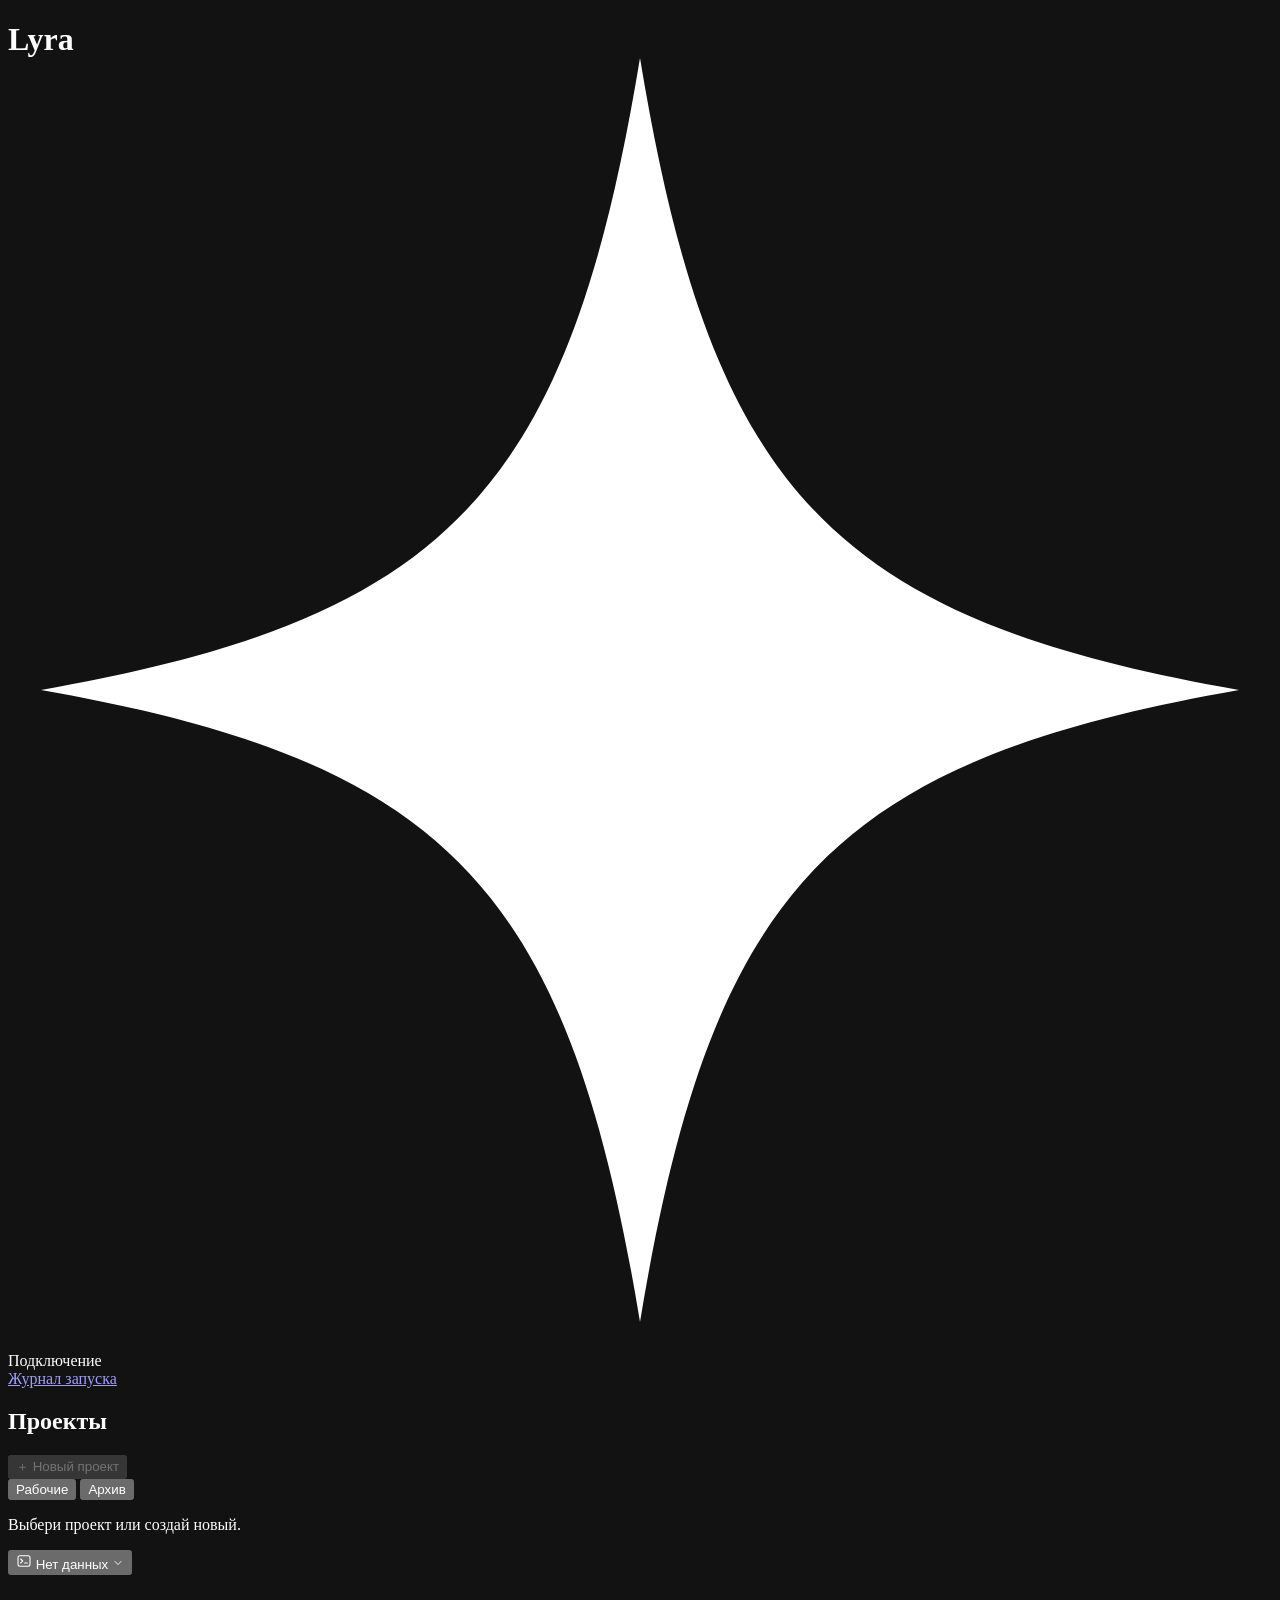
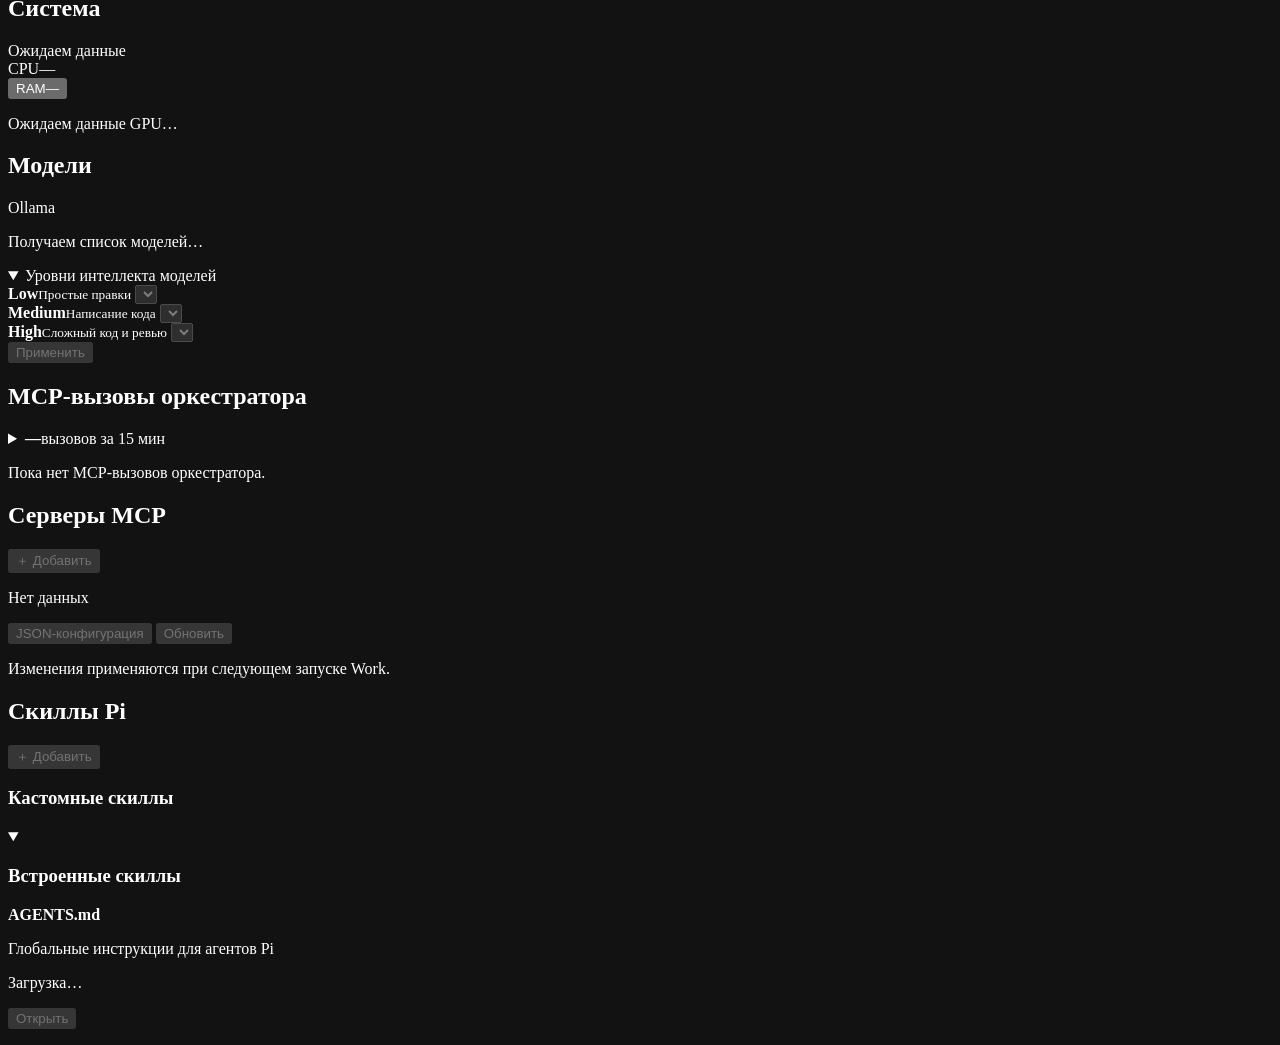
==== commit fe2c3e63: "Unify skill category headings and make built-in skills collapsible" ====
--- a/web/index.html
+++ b/web/index.html
@@ -409,13 +409,13 @@
               <ul id="skill-catalog" class="settings-list" aria-label="Кастомные скиллы"></ul>
               <p id="custom-skills-empty" class="secondary" hidden>Нет кастомных скиллов. Добавь папку или SKILL.md.</p>
             </section>
-            <section class="skill-group" aria-labelledby="builtin-skills-title">
-              <div class="skill-group-heading"><h3 id="builtin-skills-title">Встроенные скиллы</h3><span id="builtin-skill-count" class="secondary"></span></div>
+            <details id="builtin-skills" class="skill-group skill-group-disclosure" open>
+              <summary class="skill-group-heading"><h3 id="builtin-skills-title">Встроенные скиллы</h3><span id="builtin-skill-count" class="secondary"></span></summary>
               <ul id="builtin-skill-catalog" class="settings-list" aria-label="Встроенные скиллы"></ul>
               <p id="builtin-skills-empty" class="secondary" hidden>Нет встроенных скиллов.</p>
-            </section>
-            <details id="role-skills" class="role-skills" hidden>
-              <summary>Ролевые скиллы <span id="role-skill-count" class="secondary"></span></summary>
+            </details>
+            <details id="role-skills" class="skill-group skill-group-disclosure" hidden>
+              <summary class="skill-group-heading"><h3 id="role-skills-title">Ролевые скиллы</h3><span id="role-skill-count" class="secondary"></span></summary>
               <ul id="role-skill-catalog" class="settings-list" aria-label="Ролевые скиллы Lyra"></ul>
               <p class="secondary skill-role-note">При отключении расширенные инструкции не загружаются. Базовая роль сохраняется.</p>
             </details>
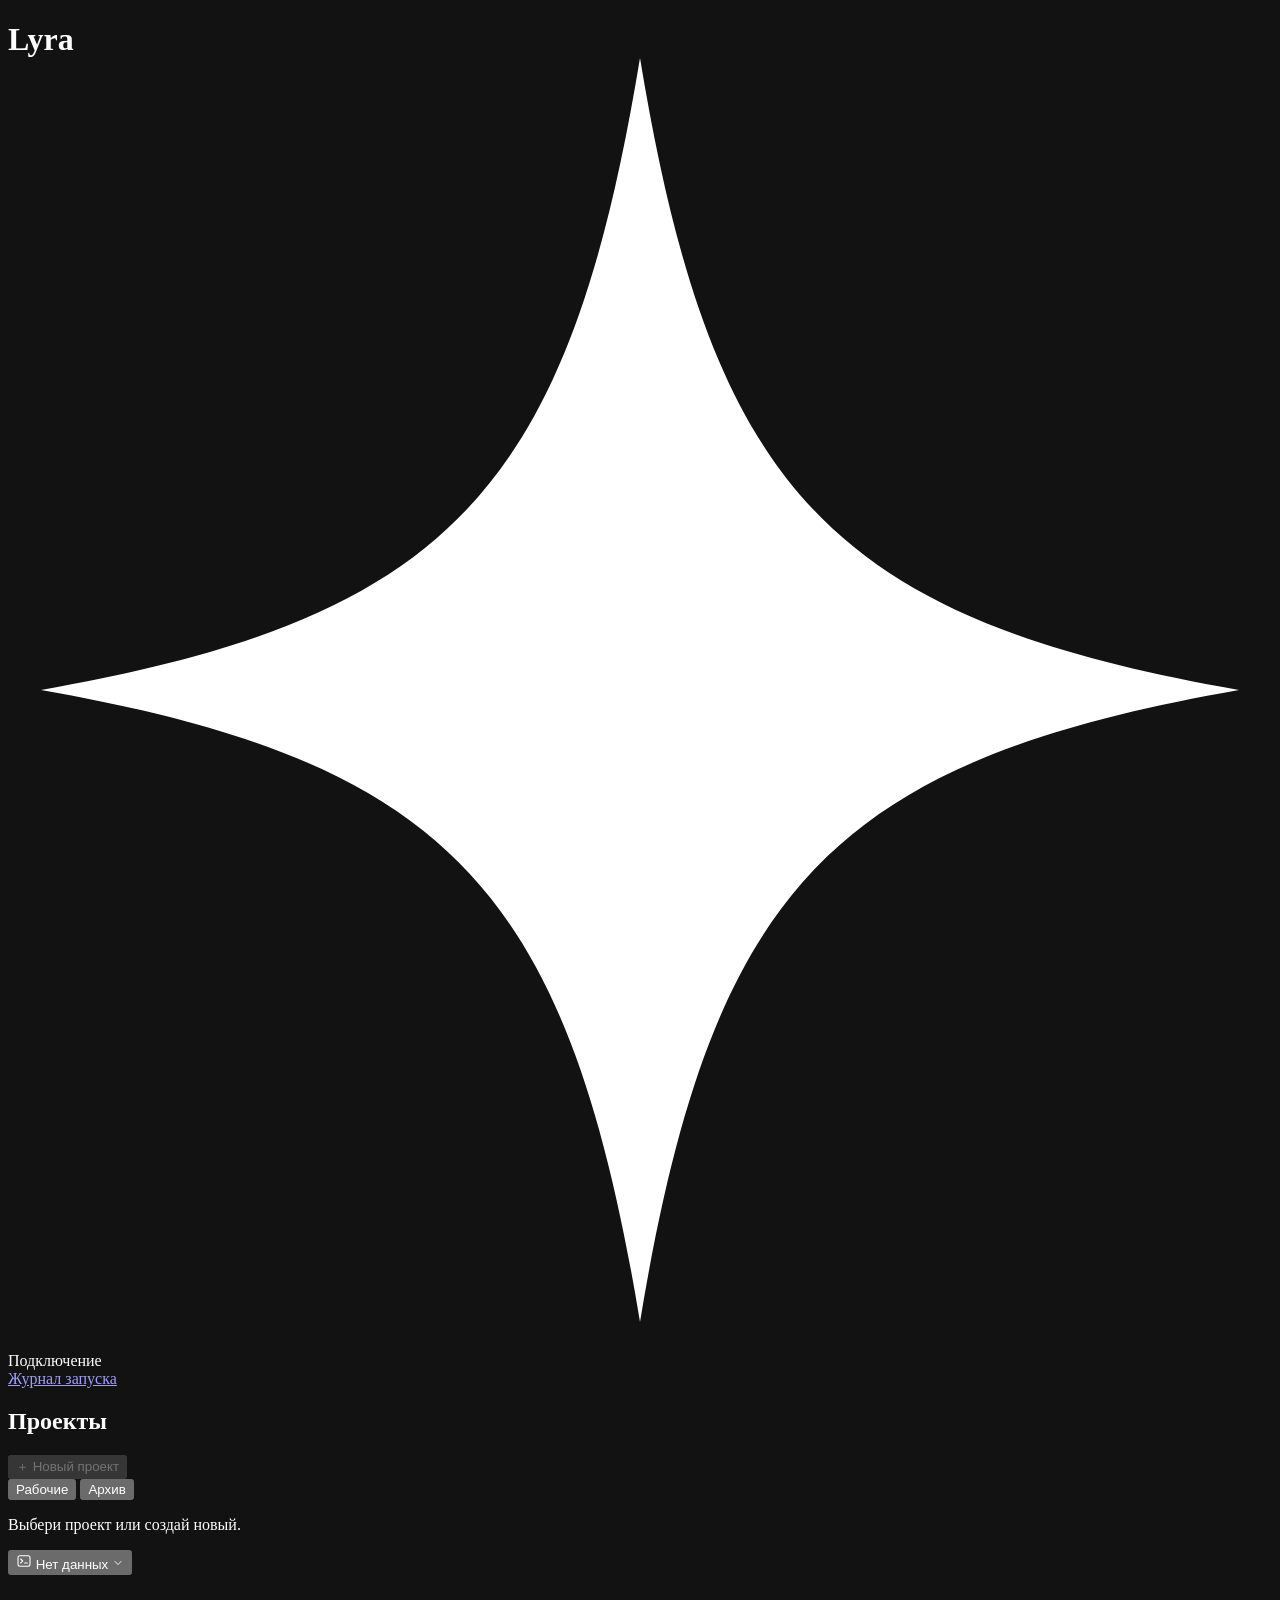
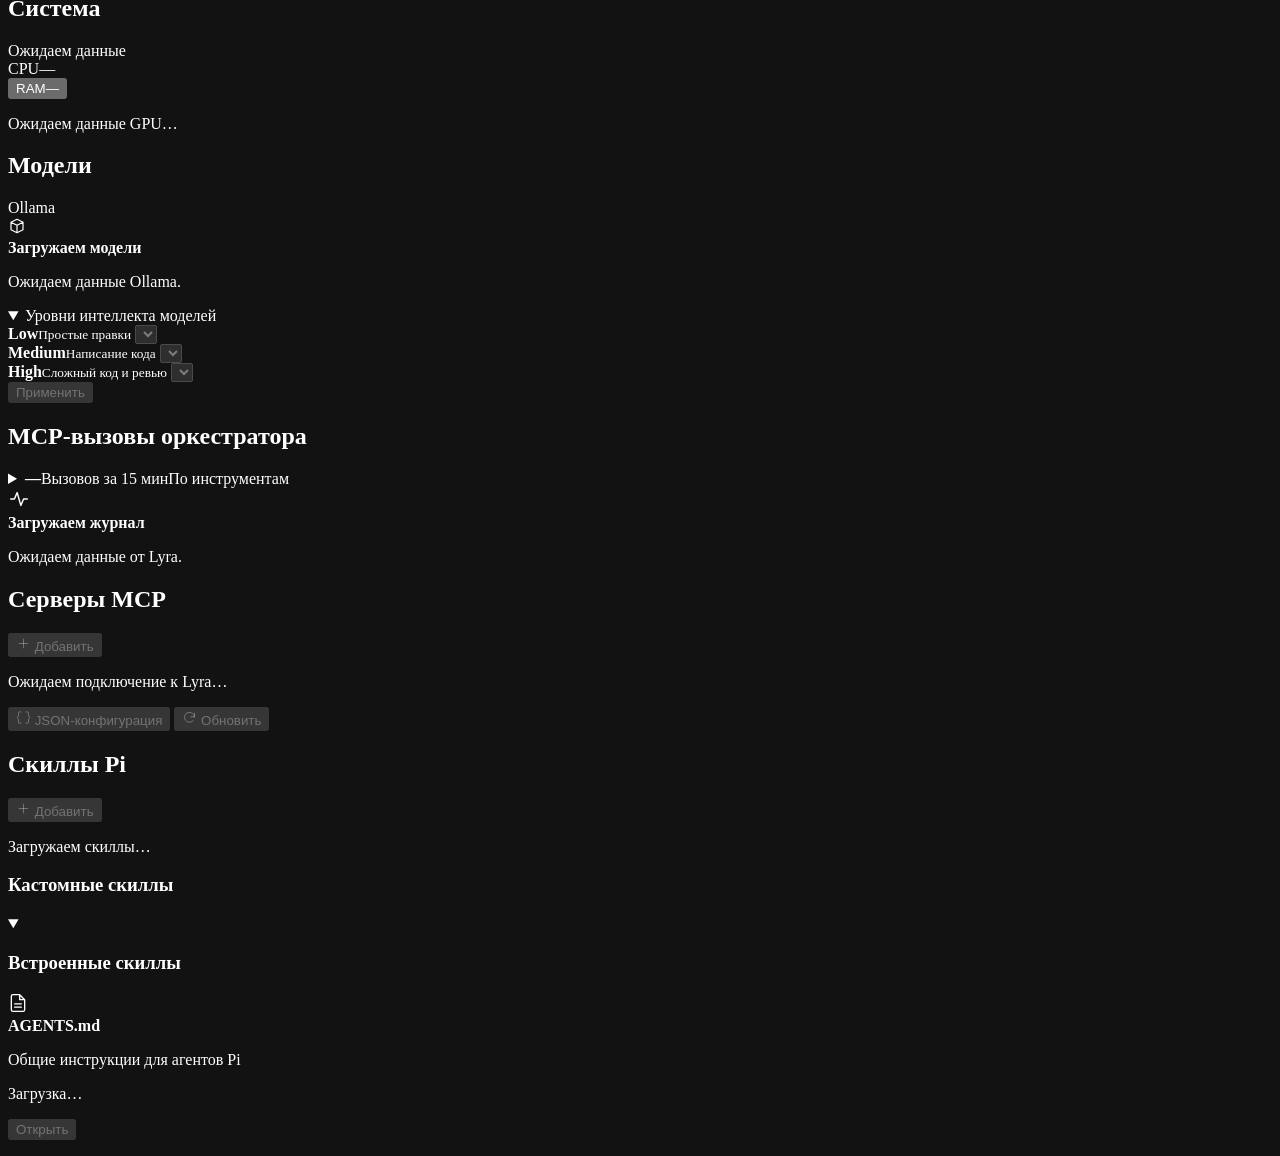
==== commit aeba8741: "Polish dashboard empty states, settings hierarchy and journal readability" ====
--- a/web/index.html
+++ b/web/index.html
@@ -258,7 +258,7 @@
           <header class="panel-header"><h2 id="model-title">Модели</h2><span id="ollama" class="service">Ollama</span></header>
           <div class="panel-body">
             <ul id="model-list" class="model-list" aria-label="Установленные модели Ollama" hidden></ul>
-            <p id="model-list-message" class="secondary">Получаем список моделей…</p>
+            <div id="model-list-message" class="empty-state empty-state-compact" data-state="loading"><span class="empty-state-icon"><svg width="18" height="18" viewBox="0 0 24 24" fill="none" stroke="currentColor" stroke-width="1.6" stroke-linecap="round" stroke-linejoin="round" aria-hidden="true"><path d="M4 7l8-4 8 4v10l-8 4-8-4zM4 7l8 4 8-4m-8 4v10"/></svg></span><div class="empty-state-copy"><strong id="model-list-message-title">Загружаем модели</strong><p id="model-list-message-text">Ожидаем данные Ollama.</p></div></div>
             <div id="selected-model" hidden>
               <strong id="model-name" class="model-name">—</strong>
               <button id="edit-description" class="model-description-text" type="button" title="Нажмите, чтобы редактировать описание" aria-label="Редактировать описание модели" disabled>Добавить описание…</button>
@@ -289,7 +289,7 @@
               </details>
               <p id="context-memory-warning" class="memory-warning" role="status" hidden></p>
               <div class="model-actions">
-                <label class="pin"><input id="pin-model" type="checkbox" disabled> Держать в памяти</label>
+                <label class="pin pin-switch"><input id="pin-model" class="visually-hidden" type="checkbox" role="switch" disabled><span class="settings-switch" aria-hidden="true"></span>Держать в памяти</label>
                 <button id="unload-model" class="unload" type="button" disabled>Выгрузить</button>
               </div>
             </div>
@@ -365,11 +365,14 @@
           <header class="panel-header"><h2 id="sessions-title">MCP-вызовы оркестратора</h2></header>
           <div class="panel-body sessions-body">
             <details id="session-recent" class="session-recent">
-              <summary><strong id="session-recent-total">—</strong><span>вызовов за 15 мин</span></summary>
+              <summary><span class="session-recent-metric"><strong id="session-recent-total">—</strong><span>Вызовов за 15 мин</span></span><span class="session-recent-label">По инструментам</span><span class="disclosure-chevron" aria-hidden="true"></span></summary>
               <ul id="session-recent-tools" aria-label="Вызовы по инструментам"></ul>
               <p class="secondary">Все MCP-вызовы оркестратора с момента запуска Lyra в пределах окна.</p>
             </details>
-            <p id="session-message" class="secondary">Пока нет MCP-вызовов оркестратора.</p>
+            <div id="session-message" class="empty-state empty-state-compact" role="status" data-state="loading">
+              <span class="empty-state-icon"><svg width="22" height="22" viewBox="0 0 24 24" fill="none" stroke="currentColor" stroke-width="1.6" stroke-linecap="round" stroke-linejoin="round" aria-hidden="true"><path d="M3 12h4l3-7 4 14 3-7h4"/></svg></span>
+              <div class="empty-state-copy"><strong id="session-message-title">Загружаем журнал</strong><p id="session-message-text">Ожидаем данные от Lyra.</p></div>
+            </div>
             <ul id="session-list" class="session-list" aria-label="Группы MCP-вызовов оркестратора"></ul>
             <div id="session-detail" hidden>
               <div class="session-log-heading"><span>Вызовы группы</span><span class="secondary">Новые сверху</span></div>
@@ -381,33 +384,39 @@
         <section class="panel" aria-labelledby="mcp-servers-title">
           <header class="panel-header mcp-servers-header">
             <h2 id="mcp-servers-title">Серверы MCP</h2>
-            <button id="mcp-servers-add" class="unload" type="button" disabled>＋ Добавить</button>
+            <button id="mcp-servers-add" class="unload settings-add" type="button" disabled><svg width="15" height="15" viewBox="0 0 24 24" fill="none" stroke="currentColor" stroke-width="1.6" stroke-linecap="round" stroke-linejoin="round" aria-hidden="true"><path d="M12 5v14M5 12h14"/></svg> Добавить</button>
           </header>
           <div class="panel-body mcp-servers-body">
-            <p id="mcp-servers-count" class="secondary">Нет данных</p>
+            <div id="mcp-servers-count" class="settings-summary" hidden>
+              <span id="mcp-servers-count-text"></span><span id="mcp-servers-enabled-dot" class="settings-summary-dot" aria-hidden="true"></span>
+            </div>
             <ul id="mcp-servers-list" aria-label="Настроенные MCP-серверы"></ul>
-            <p id="mcp-servers-empty" class="secondary" hidden>Добавь локальный сервер или подключись к MCP по HTTP.</p>
-            <p id="mcp-servers-status" class="secondary" role="status"></p>
+            <div id="mcp-servers-empty" class="empty-state mcp-empty" hidden>
+              <span class="empty-state-icon"><svg width="24" height="24" viewBox="0 0 24 24" fill="none" stroke="currentColor" stroke-width="1.6" stroke-linecap="round" stroke-linejoin="round" aria-hidden="true"><path d="M9 3v5m6-5v5M7 8h10v3a5 5 0 0 1-10 0zM12 16v5"/></svg></span>
+              <div class="empty-state-copy"><strong>Нет MCP-серверов</strong><p>Подключи локальный инструмент или удалённый сервер, чтобы агенты могли использовать его в Work.</p></div>
+              <button id="mcp-servers-empty-add" class="settings-primary" type="button" disabled><svg width="15" height="15" viewBox="0 0 24 24" fill="none" stroke="currentColor" stroke-width="1.6" stroke-linecap="round" stroke-linejoin="round" aria-hidden="true"><path d="M12 5v14M5 12h14"/></svg> Подключить сервер</button>
+            </div>
+            <p id="mcp-servers-status" class="secondary settings-feedback" role="status">Ожидаем подключение к Lyra…</p>
             <div class="mcp-servers-footer">
-              <button id="mcp-servers-json" class="terminal-mode" type="button" disabled>JSON-конфигурация</button>
-              <button id="mcp-servers-reload" class="terminal-mode" type="button" disabled>Обновить</button>
-            </div>
-            <p class="secondary mcp-servers-note">Изменения применяются при следующем запуске Work.</p>
+              <button id="mcp-servers-json" class="terminal-mode settings-link" type="button" disabled><svg width="15" height="15" viewBox="0 0 24 24" fill="none" stroke="currentColor" stroke-width="1.6" stroke-linecap="round" stroke-linejoin="round" aria-hidden="true"><path d="M8 3H6a2 2 0 0 0-2 2v4l-2 3 2 3v4a2 2 0 0 0 2 2h2m8-18h2a2 2 0 0 1 2 2v4l2 3-2 3v4a2 2 0 0 1-2 2h-2"/></svg> JSON-конфигурация</button>
+              <button id="mcp-servers-reload" class="terminal-mode settings-link" type="button" disabled><svg width="15" height="15" viewBox="0 0 24 24" fill="none" stroke="currentColor" stroke-width="1.6" stroke-linecap="round" stroke-linejoin="round" aria-hidden="true"><path d="M20 11a8 8 0 1 0-2 6m2-12v6h-6"/></svg> Обновить</button>
+            </div>
+            <p id="mcp-servers-note" class="secondary mcp-servers-note" hidden>Изменения применяются при следующем запуске Work.</p>
           </div>
         </section>
 
         <section class="panel" aria-labelledby="skills-title">
           <header class="panel-header mcp-servers-header">
             <h2 id="skills-title">Скиллы Pi</h2>
-            <button id="add-skill" class="unload" type="button" disabled>＋ Добавить</button>
+            <button id="add-skill" class="unload settings-add" type="button" disabled><svg width="15" height="15" viewBox="0 0 24 24" fill="none" stroke="currentColor" stroke-width="1.6" stroke-linecap="round" stroke-linejoin="round" aria-hidden="true"><path d="M12 5v14M5 12h14"/></svg> Добавить</button>
           </header>
           <div class="panel-body skills-body">
             <p id="skill-result" class="secondary" role="status"></p>
-            <p id="skill-catalog-message" class="secondary" role="status"></p>
+            <p id="skill-catalog-message" class="secondary settings-feedback" role="status">Загружаем скиллы…</p>
             <section class="skill-group" aria-labelledby="custom-skills-title">
               <div class="skill-group-heading"><h3 id="custom-skills-title">Кастомные скиллы</h3><span id="custom-skill-count" class="secondary"></span></div>
               <ul id="skill-catalog" class="settings-list" aria-label="Кастомные скиллы"></ul>
-              <p id="custom-skills-empty" class="secondary" hidden>Нет кастомных скиллов. Добавь папку или SKILL.md.</p>
+              <div id="custom-skills-empty" class="empty-state empty-state-compact" hidden><span class="empty-state-icon"><svg width="18" height="18" viewBox="0 0 24 24" fill="none" stroke="currentColor" stroke-width="1.6" stroke-linecap="round" stroke-linejoin="round" aria-hidden="true"><path d="M4 7l8-4 8 4v10l-8 4-8-4zM4 7l8 4 8-4m-8 4v10"/></svg></span><div class="empty-state-copy"><strong>Пока нет кастомных скиллов</strong><p>Добавь папку с инструкциями или файл SKILL.md.</p></div></div>
             </section>
             <details id="builtin-skills" class="skill-group skill-group-disclosure" open>
               <summary class="skill-group-heading"><h3 id="builtin-skills-title">Встроенные скиллы</h3><span id="builtin-skill-count" class="secondary"></span></summary>
@@ -420,10 +429,13 @@
               <p class="secondary skill-role-note">При отключении расширенные инструкции не загружаются. Базовая роль сохраняется.</p>
             </details>
             <div class="agents-card settings-row">
-              <div class="settings-info">
-                <strong>AGENTS.md</strong>
-                <p>Глобальные инструкции для агентов Pi</p>
-                <p id="agents-summary">Загрузка…</p>
+              <div class="agents-card-identity">
+                <span class="empty-state-icon"><svg width="20" height="20" viewBox="0 0 24 24" fill="none" stroke="currentColor" stroke-width="1.6" stroke-linecap="round" stroke-linejoin="round" aria-hidden="true"><path d="M14 2H6a2 2 0 0 0-2 2v16a2 2 0 0 0 2 2h12a2 2 0 0 0 2-2V8zM14 2v6h6M8 13h8m-8 4h8"/></svg></span>
+                <div class="settings-info">
+                  <strong>AGENTS.md</strong>
+                  <p>Общие инструкции для агентов Pi</p>
+                  <p id="agents-summary">Загрузка…</p>
+                </div>
               </div>
               <button id="edit-agents" class="unload" type="button" disabled>Открыть</button>
             </div>
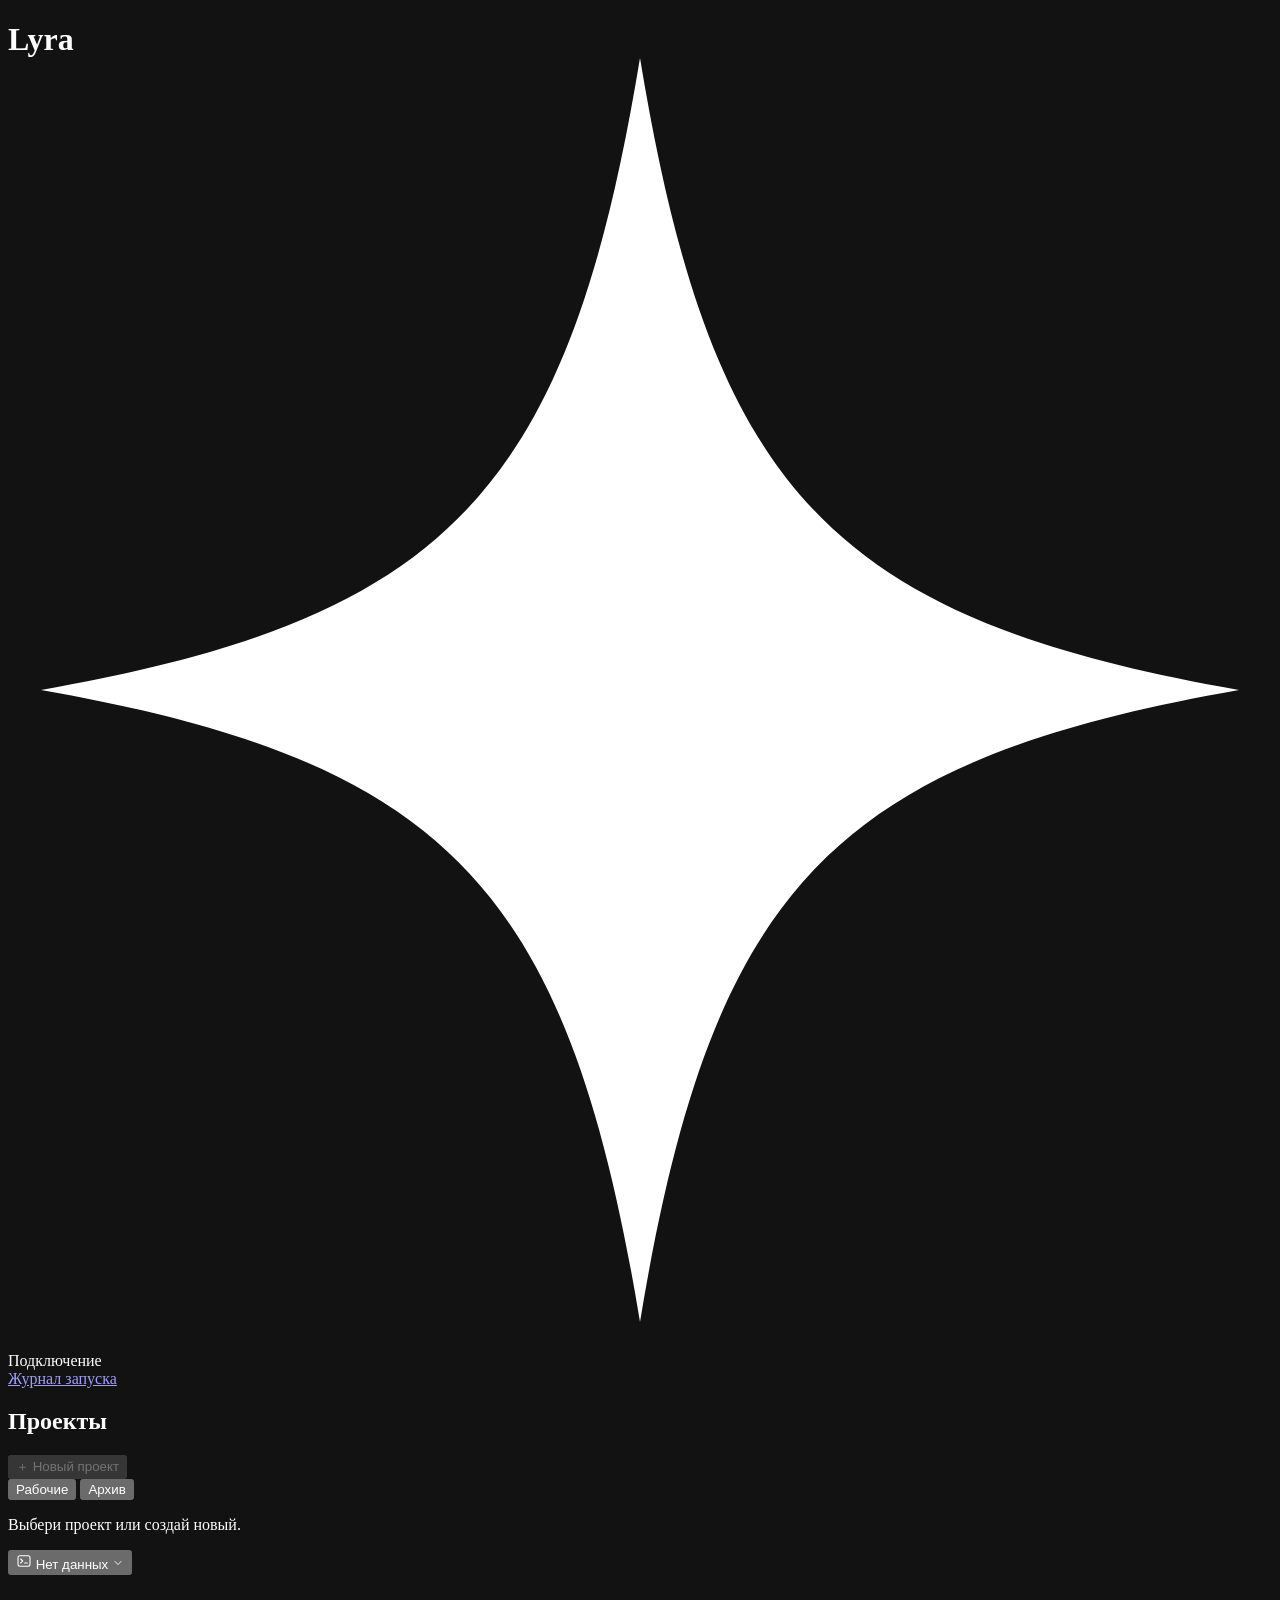
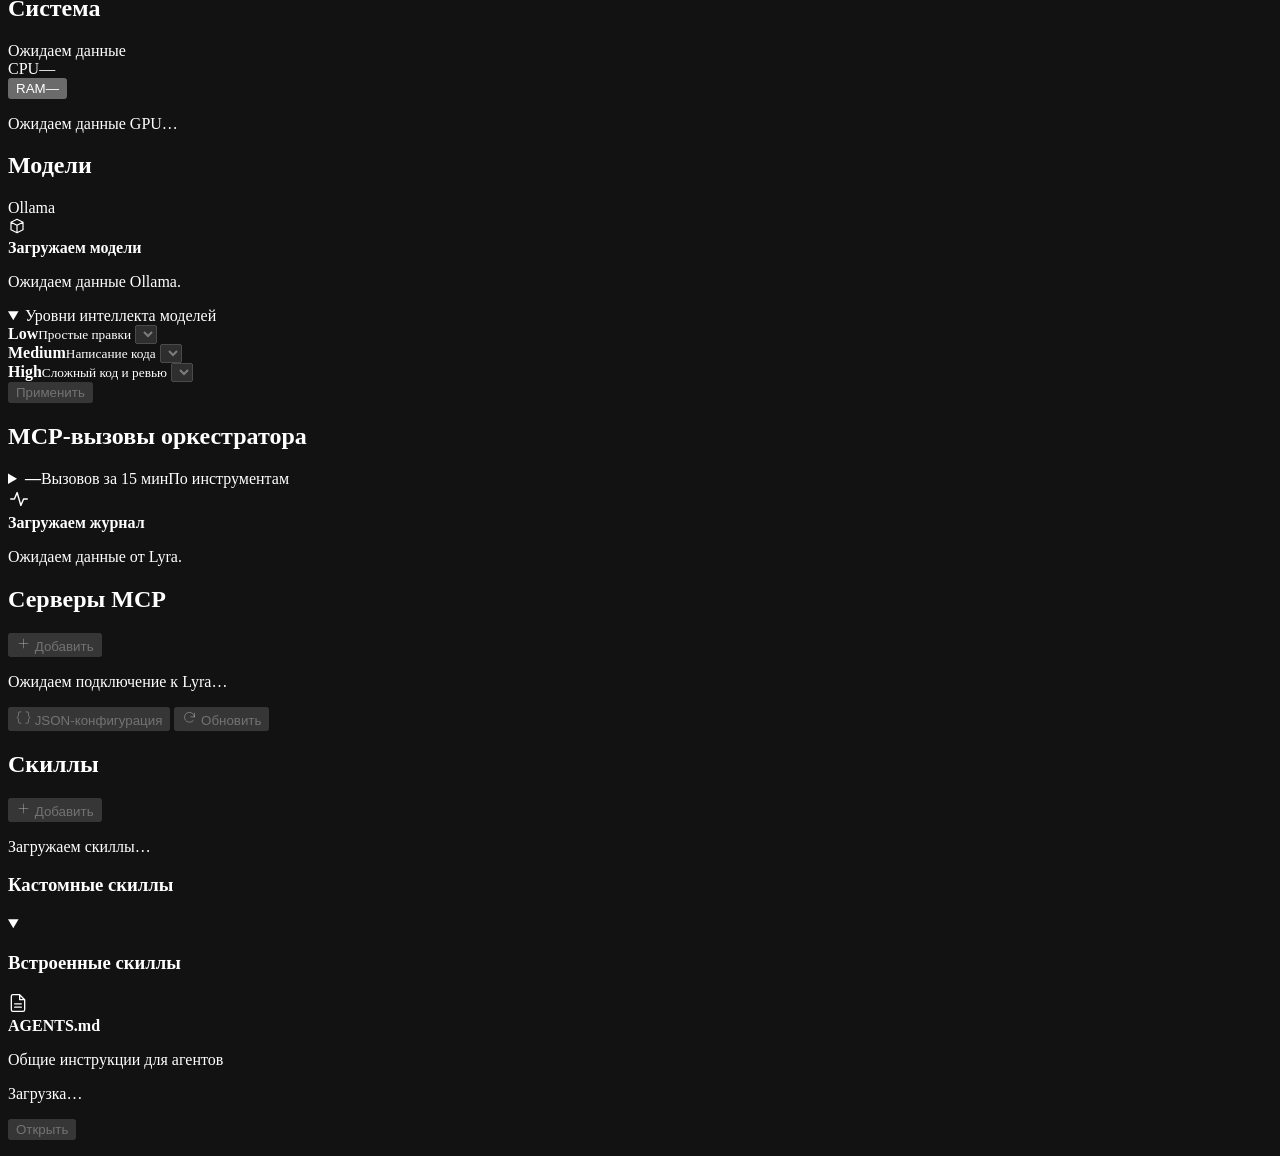
==== commit 77ba7128: "Use agent terminology in dashboard instead of Pi branding" ====
--- a/web/index.html
+++ b/web/index.html
@@ -407,7 +407,7 @@
 
         <section class="panel" aria-labelledby="skills-title">
           <header class="panel-header mcp-servers-header">
-            <h2 id="skills-title">Скиллы Pi</h2>
+            <h2 id="skills-title">Скиллы</h2>
             <button id="add-skill" class="unload settings-add" type="button" disabled><svg width="15" height="15" viewBox="0 0 24 24" fill="none" stroke="currentColor" stroke-width="1.6" stroke-linecap="round" stroke-linejoin="round" aria-hidden="true"><path d="M12 5v14M5 12h14"/></svg> Добавить</button>
           </header>
           <div class="panel-body skills-body">
@@ -433,7 +433,7 @@
                 <span class="empty-state-icon"><svg width="20" height="20" viewBox="0 0 24 24" fill="none" stroke="currentColor" stroke-width="1.6" stroke-linecap="round" stroke-linejoin="round" aria-hidden="true"><path d="M14 2H6a2 2 0 0 0-2 2v16a2 2 0 0 0 2 2h12a2 2 0 0 0 2-2V8zM14 2v6h6M8 13h8m-8 4h8"/></svg></span>
                 <div class="settings-info">
                   <strong>AGENTS.md</strong>
-                  <p>Общие инструкции для агентов Pi</p>
+                  <p>Общие инструкции для агентов</p>
                   <p id="agents-summary">Загрузка…</p>
                 </div>
               </div>
@@ -448,13 +448,15 @@
   <dialog closedby="any" id="skill-import-dialog" class="project-dialog" aria-labelledby="skill-import-title">
     <form id="skill-import" class="project-form">
       <h3 id="skill-import-title">Добавить скилл</h3>
-      <p class="secondary">Выбери папку с SKILL.md и дополнительными файлами или отдельный файл SKILL.md.</p>
+      <p class="secondary">Для скилла с ресурсами выбери всю папку с SKILL.md. Lyra сохранит её структуру, включая шрифты, изображения и скрипты.</p>
       <input id="skill-folder" type="file" webkitdirectory hidden>
       <input id="skill-file" type="file" accept=".md" hidden>
       <div class="skill-import-controls">
-        <button id="pick-skill-folder" class="unload" type="button" disabled>Выбрать папку</button>
+        <button id="pick-skill-folder" class="unload" type="button" disabled>Папка на компьютере Lyra</button>
+        <button id="upload-skill-folder" class="unload" type="button" disabled>Загрузить папку</button>
         <button id="pick-skill-file" class="unload" type="button" disabled>Выбрать SKILL.md</button>
       </div>
+      <p class="secondary">Прямой импорт с диска подходит для больших пакетов. Загрузка через браузер — до 16 МБ. Отдельный SKILL.md не включает зависимости.</p>
       <p id="skill-selection" class="secondary" role="status">Файлы не выбраны.</p>
       <p id="skill-import-result" class="secondary project-feedback" role="status"></p>
       <div class="project-controls project-dialog-actions">
@@ -466,7 +468,7 @@
   <dialog closedby="any" id="agents-dialog" class="project-dialog agents-dialog" aria-labelledby="agents-title">
     <form id="agents-form" class="project-form">
       <h3 id="agents-title">Глобальный AGENTS.md</h3>
-      <p id="agents-help" class="secondary">Общие инструкции для агентов Pi. При перезапуске Lyra загружает встроенную версию, заменяя изменения.</p>
+      <p id="agents-help" class="secondary">Общие инструкции для агентов. При перезапуске Lyra загружает встроенную версию, заменяя изменения.</p>
       <div class="agents-tabs" role="group" aria-label="Режим редактора">
         <button id="agents-edit-tab" class="unload" type="button" aria-pressed="true">Редактор</button>
         <button id="agents-preview-tab" class="unload" type="button" aria-pressed="false">Предпросмотр</button>
